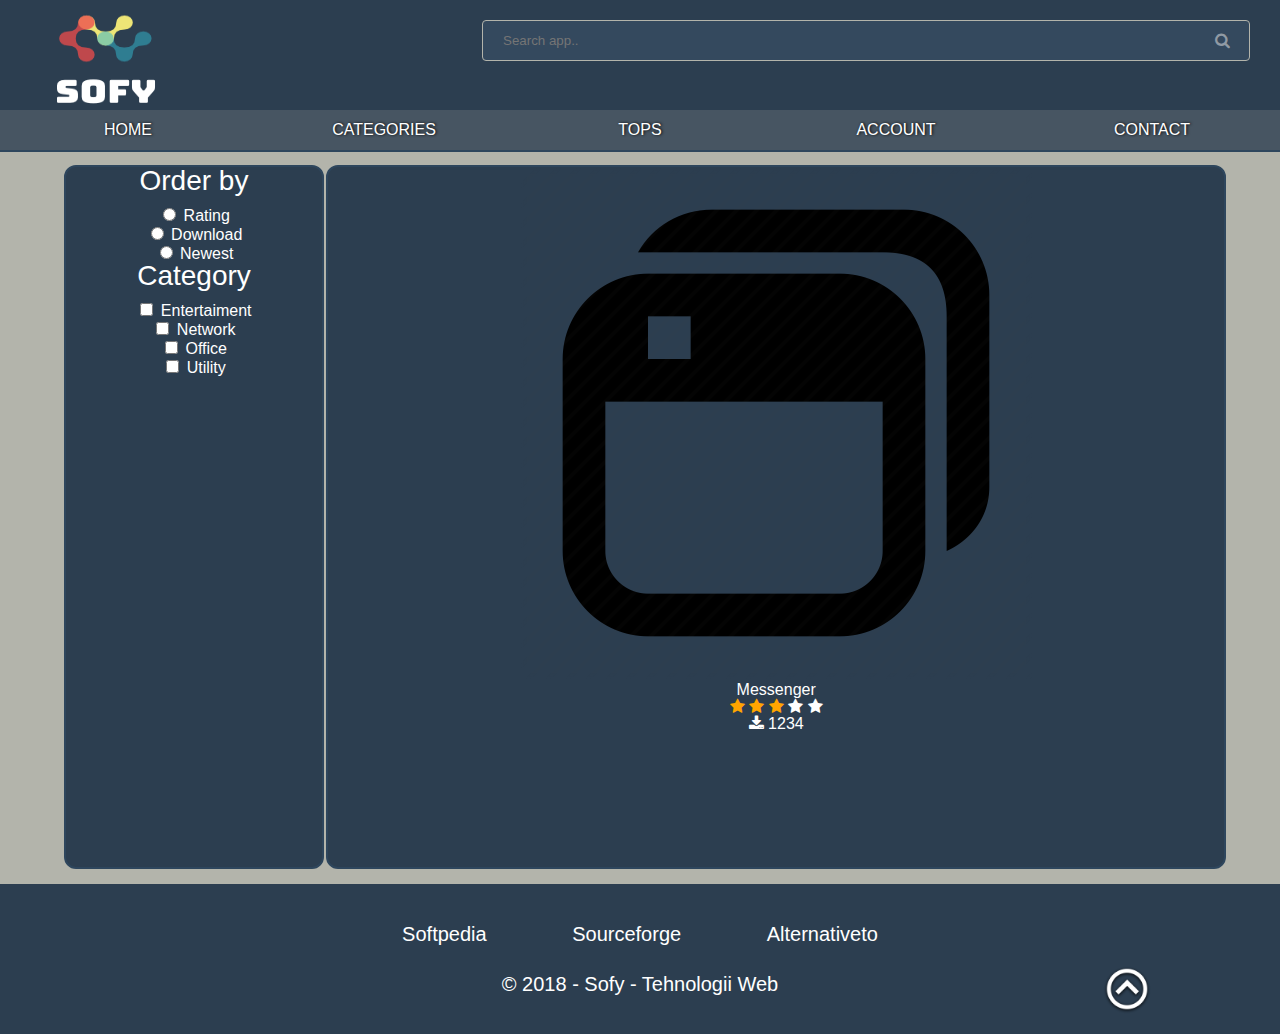
==== all.html @ c8176eb7 "Modificare main-uri" ====
<!DOCTYPE html>
<html>

<head>
    <meta charset="UTF-8">
    <meta name="viewport" content="width=device-width, initial-scale=1.0">

    <link rel="stylesheet" href="https://cdnjs.cloudflare.com/ajax/libs/font-awesome/4.7.0/css/font-awesome.min.css">
    <link rel="stylesheet" type="text/css" href="css/style.css">
    <link rel="stylesheet" media="(max-width:600px)" href="css/small.css">
    <link rel="stylesheet" media="(min-width:601px) and (max-width:899px)" href="css/medium.css">
    <link rel="stylesheet" media="(min-width:900px)" href="css/large.css">
    <link rel="icon" href="images/logo.png" type="image/x-icon" />

    <title>Categories</title>
</head>

<body>

    <header>
        <div class="logo">
            <a href="index.html">
                <img src="images/logo.png" alt="Sofy logo" title="Sofy">
            </a>
        </div>
        <nav class="navigation">
            <ul>
                <li>
                    <a href="index.html" class="noborder">HOME</a>
                </li>
                <li>
                    <a href="categories.html" class="noborder">CATEGORIES</a>
                </li>
                <li>
                    <a href="tops.html">TOPS</a>
                </li>
                <li>
                    <a href="login.html">ACCOUNT</a>
                </li>
                <li>
                    <a href="contact.html">CONTACT</a>
                </li>
            </ul>
        </nav>

        <span class="search-container">
            <form action="/search.php">
                <input type="text" placeholder="Search app.." name="search">
                <button type="submit" class="fa fa-search"></button>
            </form>
        </span>
    </header>

    <section>
        <aside class="all-app-aside">
            <div class="order-contariner">
            <h1>Order by</h1>
             <form action="">
                <input type="radio" name="gender" value="male"> Rating<br>
                <input type="radio" name="gender" value="female"> Download<br>
                <input type="radio" name="gender" value="other"> Newest
            </form>
            </div>
            <h1>Category</h1>
            <div class="category-container">
                <form action="/action_page.php" method="get">
                    <input type="checkbox" name="Entertaiment" value="Bike"> Entertaiment<br>
                    <input type="checkbox" name="Network" value="Bike"> Network<br>
                    <input type="checkbox" name="Office" value="Bike"> Office<br>
                    <input type="checkbox" name="Utility" value="Bike"> Utility<br>
                </form>
            </div>
        </aside>
        <div class="main app-main">
            <div class="all-app-list">
                <div class="all-app-child">
                    <div class="all-app-icon">
                        <img src="images/app.png" alt="App logo" title="Icon">
                    </div>
                </div>
                <p class="all-app-title">
                    Messenger
                </p>
                <div clas="all-app-rating">
                    <span class="fa fa-star rating-checked"></span>
                    <span class="fa fa-star rating-checked"></span>
                    <span class="fa fa-star rating-checked"></span>
                    <span class="fa fa-star"></span>
                    <span class="fa fa-star"></span>
                </div>
                
                 <div class="all-app-downloads">
                    <span class="fa fa-download"></span> 1234
                </div>
            </div>
        </div>
    </section>

    <footer>
           <div>
            <ul>
              <li>
              <a href="http://www.softpedia.com/">Softpedia</a>
              </li>
              <li>
              <a href="https://sourceforge.net/">Sourceforge</a>
              </li>
              <li>
              <a href="https://alternativeto.net/">Alternativeto</a>
              </li>
            </ul>
          </div>
        <p>© 2018 - Sofy - Tehnologii Web</p>
        <a href="#"><img src="images/go-up.png" alt="Go to Top" title="Go to Top" id="goUp"> </a>
        </footer>
</body>


</html>
---- css/style.css ----
html, body, div, span, applet, object, iframe,
h1, h2, h3, h4, h5, h6, p, blockquote, pre,
a, abbr, acronym, address, big, cite, code,
del, dfn, em, img, ins, kbd, q, s, samp,
small, strike, strong, sub, sup, tt, var,
b, u, i, center,
dl, dt, dd, ol, ul, li,
fieldset, form, label, legend,
table, caption, tbody, tfoot, thead, tr, th, td,
article, aside, canvas, details, embed, 
figure, figcaption, footer, header, hgroup, 
menu, nav, output, ruby, section, summary,
time, mark, audio, video {
	margin: 0;
	padding: 0;
	border: 0;
	font-size: 100%;
	font: inherit;
	vertical-align: baseline;
}
/* HTML5 display-role reset for older browsers */
article, aside, details, figcaption, figure, 
footer, header, hgroup, menu, nav, section {
	display: block;
}
body {
	line-height: 1;
}
ol, ul {
	list-style: none;
}
blockquote, q {
	quotes: none;
}
blockquote:before, blockquote:after,
q:before, q:after {
	content: '';
	content: none;
}
table {
	border-collapse: collapse;
	border-spacing: 0;
}

/*
The real css
*/

body {
	background-color: #b3b4ab;	
}

/* BEGIN HEADER CSS */

header {
	background-color: #2c3e50;
}

.search-container form input{
	background-color: #34495e;
	color: #909aa4;
    border: 1px solid #b3b4ab;
    border-radius: 4px;
    box-sizing: border-box;
}

.search-container form button{
    background-color : transparent;
	color: #909aa4;
	border: 0px solid #b3b4ab;
	border-left-width: 0px;
	border-bottom-width: 0px;
    border-radius: 4px;
	box-sizing: border-box;
	z-index: 1;
}

.navigation {
	list-style:none;
	text-align: center;
	text-shadow: #000 1px 0px 3px;
  	color: white;
    font-family: Arial, Helvetica, sans-serif;
}

.navigation ul li {
	text-align: center;
	list-style-type: none;
	color: #FFF;
	border-bottom:2px;
	border-bottom-color: #2e465d;
	border-bottom-style: solid;	
}

.navigation ul li a {
	text-decoration: none;
	text-align: center;
	vertical-align: middle;
	line-height: 40px;
	color: #FFF;
	background: #475562;

}

.navigation ul li a:hover {
	background-color: #2c3e50;
	color: #FFF;
}

/* END HEADER CSS 
   BEGIN TITLE&DESCRIPTION CSS*/

#description {
	background: #2c3e50;
	border-radius: 12px;
	border-style: solid;
	border-color: #2e465d;
	border-width: 2px;
	font-family: Arial, Helvetica, sans-serif;
	color: White;
	text-align: center;
}

/* END TITLE&DESCRIPTION CSS
   BEGIN MAIN CSS*/

.main, aside, .main-full {
	background-color: #2c3e50;
	border-radius: 12px;
	border-style: solid;
	border-color: #2e465d;
	border-width: 2px;
	font-family: Arial, Helvetica, sans-serif;
	text-align: center;
	color: white;
}


/* END MAIN CSS
   BEGIN FOOTER CSS*/

footer {
	font-family: Arial;
	color: #FFF;
	background-color: #2c3e50;
    text-align: center;
}


footer ul li a{
	text-decoration: none;
    color: #FFF;
}

/* END FOOTER CSS 
   BEGIN APP LIST CSS */

.app-section{
	text-align: left;
	border-bottom-style: solid;
	border-bottom-width: 2px;
	border-bottom-color: #b3b4ab;
}

.see-more-button {
	font-family: Arial, Helvetica, sans-serif;
    color: white;
    background-color: #252e38;
	text-align: center;
    text-decoration: none;
    cursor: pointer;
	border-color: #2c3e50;
	border-color:#4d515e;
	border-style: solid;
	border-width: 1px;
	border-radius: 12px;
}

.see-more-button:hover{
	background-color: grey;
}

#app-list-container {
	position:relative;
	top:20px;
	right:10px;
	left:10px;
	bottom:20px;
}

.app-section h1{
    text-shadow: #000 1px 0px 3px;
}

.app-list-child {
  border-radius: 12px;
  border-width: thin;
  font-family: Arial, Helvetica, sans-serif;
  background-color: #252e38;
  list-style-type: none;
}

.app-list-child:hover{
	background-color: #475562;
}

.app-list-child a {
color:black;
}

.app-list-child-img-container{
    border-width: 10px;
}

.app-list-child-img-container img{
	border-radius: 12px;
}
 
.app-list-child-title {
    text-shadow: #000 0px 0px 6px;    
    color: white;
    text-align:left;
}

.app-list-child-rating{
  text-align:left;
}

.rating-checked {
    color: orange;
}

.app-list-child-downloads{
  text-align:left;
  text-shadow: #000 0px 0px 2px;
  color:white;
}

/* END APP LIST CSS 
   BEGIN PROFILE PAGE CSS */

#basic-info-container {
	background: #475562;
  	border-radius: 10% 25%;
}

#pic {
	outline: thin double #32a1ce;
}

#info {
	font-family: Arial, Helvetica, sans-serif;
}

#options-container {
	font-family: Arial, Helvetica, sans-serif;
	list-style: none;
	text-align: center;
}

.option {
	background: #475562;
	border-radius: 5px 15px;
		
}
.option a{
	text-decoration: none;
	color: #FFF;
}

.option a:hover {
	color: darkred;
}

/* END PROFILE CSS 
   BEGIN LOGIN/REGISTER CSS */

#login-window {
	border-radius: 12px;
	background-color: #2c3e50;
	border-color:#4d515e;
	border-style: solid;
	border-width: 1px;
	border-radius: 12px;
}

.connection-container{
	font-family: Arial, Helvetica, sans-serif;
    color: white;
}

.login-container {
	text-shadow: #000 0px 0px 6px;
}

.login-container button{
    border: none;
    color: white;
    background-color: #252e38;
	text-align: center;
    text-decoration: none;
    cursor: pointer;
	border-color: #2c3e50;
	border-color:#4d515e;
	border-style: solid;
	border-width: 1px;
	border-radius: 12px;
}

.login-container button:hover{
	background-color: grey;
}

.login-container input{
    border: 1px solid #ccc;
    border-radius: 4px;
    box-sizing: border-box;
}

.register-container {
	text-shadow: #000 0px 0px 6px;
}

.register-container input{
    border: 1px solid #ccc;
    border-radius: 4px;
    box-sizing: border-box;
}

.register-container button{
	
    background-color: #252e38;
    border: none;
    color: white;
    text-align: center;
    text-decoration: none;
	cursor: pointer;
	border-color:#4d515e;
	border-style: solid;
	border-width: 1px;
	border-radius: 12px;
}

.separator {
    border-style: solid;
    border-color: white;
}
.register-container button:hover{
	background-color: grey;
}

/* END LOGIN/REGISTER CSS */


/* START ALL-APPS CSS */


/* END ALL-APPS CSS */
---- css/small.css ----
body{
    display:flex;
    justify-content: flex-end;
    flex-direction: column;
}

header {
    position: relative;
	display: block;
	width:100%;
	height: 320px;
	margin: 0;
	padding: 0;
}

.logo {
	position: relative;
	top: 10px;
	left: 10px;
	top: -10px;
	height: 170px;
	width: 200px;
}

.logo img{
    height: 100%;
    width: 100%;
}

.search-container{
	position: absolute;
	right: 20px;
	top: 20px;
	width: 50%;
	float:right;
	padding-top: 20px;

}

.search-container form input{
	position: absolute;
	left:0px;
	top:0px;
	width: 100%;
    padding: 12px 20px;
    display: inline-block;
}

.search-container form button{
	position: absolute;
	right:0px;
	top:0px;
	padding: 12px 20px;
    display: inline-block;
}

.navigation {
	position: absolute;
	width: 100%;
	height: 40px;
	top: 110px;
}

.navigation ul li {
	width: 100%;
}

.navigation ul li a {
	display: block;
	height: 40px;
}


#wrapper {
	width: 100%;
}

#description {
	position: relative;
	width: 88.5%;
	padding: 10px;
	margin-top: 3%;
	margin-left: 5%;
	margin-bottom: 0;
	line-height: 40px;
	height: auto;
}

#description h1 {
	font-size:40px;
}


.main-full, #main, aside
{
	width: 90%;
	margin-left: 5%;
	margin-right: 5%;
	margin-top: 15px;
	margin-bottom: 15px;
	height: auto;
    padding: 0;
}

#wrapper aside h2 {
	font-size: 25px;
}

#wrapper aside p {
	font-size: 20px;
}

body section form div {
	position: relative;
	top: 20px;
	left: 30%;
	display: inline-block;
	width: inherit;
	text-align: center;
}

body section form p{
	font-size: 30px;
}

.left-article {
	width:45%;
	margin-left:3%;
	float:left;
	margin-top:10%;
	margin-bottom: 10px;
	font-size: auto;
}

.right-article {
	width:45%;
	float:right;
	margin-right: 3%;
	margin-bottom: 10px;
	margin-top:10%;
}

/* APP LIST CSS */

.app-list{
    -webkit-columns: 1;
    -moz-columns: 1;
    columns: 1;
    width:100%;
    
    -webkit-column-gap: 5px;
	column-gap: 5px;
	-moz-column-gap: 5px;
    height: auto;
    padding-bottom: 30px;
    
    }

.app-section{
	position: relative;
	margin-top: 25px;
	width:100%;
	height: auto;
}

.app-section h1{
	padding-left: 20px;
	display: inline-block;
    margin-bottom: 40px;
    font-size: 30px;
}

.see-more-button {
	position: absolute;
	right: 15px;
	top: 30px;
	display: inline-block;
    padding: 15px 32px;
    font-size: 16px;
    margin: 4px 2px;
}

.app-list-child {
    position:relative;
    width: 94%;
    height: 100px;
    overflow:hidden;
    margin-bottom:5px;
}

.app-list-child-img-container{
    position:absolute;
    width: 80px;
    height:80px;
    top:10px;
    left:10px;
}

.app-list-child-img-container img{
    width:100%;
    height:100%;
}

.app-list-child-title {
    font-size: 1.4em;   
    margin:0;
    width:60%;
    height:30px;
    position:absolute;
    top:10px;
    left:100px;
}

.bigger-title {
    font-size: 40px !important;
    margin-top: 20px !important;
}

.app-list-child-rating {
    top:38px;
}

.app-list-child-rating, .app-list-child-downloads{
    margin:0;
    width:60%;
    height:20px;
    position:absolute;
    left:100px;
    right:10px;
}

.app-list-child-downloads{
  top:65px; 
}
/* END APP LIST CSS */

/* PROFILE PAGE CSS */

#basic-info-container {
	width:60%;
	height: 300px;
	position: relative;
    display: inline-block;
    margin-top: 3%;
    margin-bottom: 3%;
}

#pic {
	position:relative;
	float:left;
	margin-left: 10%;
    margin-top: 20px;
	width:35%;
    height: auto;
    display: inline-block;
}

#info {
	float:right;
	position: relative;
	width:50%;
    top: 20px;
	left:10px;
	text-align: left;
	line-height: 30px;
    display: inline-block;
}

.small-icon {
	width: 20px;
	height: 20px;
	position: relative;
    display: inline-block;
}

#options-container {
	position: relative;
    float: right;
	line-height: 30px;
    width: 150px;
    display: inline-block;
    margin-right: 10%;
    margin-top: 7%;
    margin-left: 0%;
    margin-bottom: 3%;
}

.option {
	padding:10px 20px;
    margin-bottom:10px;
}

.option a:hover {
	font-size: 20px;
}

.delete-button {
    position: relative;
    float: right;
    width: 10%;
}

.profile-rating-container {
    position: relative;
}

.profile-rating-text {
    display: inline;
}
.profile-rating-stars {
    position: absolute !important;
    display: inline-block !important;
    
}
/* START LOGIN/REGISTER CSS */

#login-window {
	position: relative;
	display:block;
	margin: 3% 10%;
    margin-top: 15px;
    margin-bottom: 15px;
	width: 90%;
	height: 700px;
	border-radius: 12px;
	background-color: #2c3e50;
	border-color:#4d515e;
	border-style: solid;
	border-width: 1px;
	border-radius: 12px;
	margin-left: 5%;
}

.connection-container{
	display: flex;
    justify-content: center;
    flex-direction: column;
    align-content: space-between;
    align-items: center;
    width:100%;
	height:100%;
}

.login-container {
    width: 200px;
    height: 240px;
}
 
h1{
	font-size: 28px;
	margin-bottom: 10px;
}

br{
	margin-bottom: 5px;
}

.login-container p{
	margin-top: 10px;
	margin-bottom: 10px;
    font-size: 18px;
}

.register-container p{
	margin-top: 10px;
	margin-bottom: 10px;
    font-size: 18px;
}

.login-container button{
    padding: 15px 32px;
    display: inline-block;
    font-size: 16px;
    margin: 4px 2px;
    position: absolute;
}

.login-container input{
    width: 100%;
    padding: 12px 20px;
}

.separator {
    width: 70%;
    height: 0px;
    border-width: 1px;
    margin-top: 10px;
    margin-bottom: 20px;
}


.register-container {
    width: 200px;
    height: 330px;
}

.register-container input{
    width: 100%;
    padding: 12px 20px;
}


.register-container button{
    position:absolute;
    padding: 15px 32px;
}


/* STOP LOGIN/REGISTER CSS */


/* START FOOTER CSS */

footer {
	display: block;
	width: 100%;
    height: auto;
	margin-bottom: 0px;
	clear:both;
    line-height: 40px;
    font-size: 20px; 
}

footer ul {
    position: relative;
    top: 30px;
}

footer ul li {
    display: inline;
    padding: 40px 40px;
}

footer p {
    position: relative;
    display: block;
    top:40px;
}

#goUp {
    
    float: right;
    width: 50px;
    height: 50px;
}
---- css/medium.css ----
/* http://meyerweb.com/eric/tools/css/reset/ 
   v2.0 | 20110126
   License: none (public domain)
*/

html, body, div, span, applet, object, iframe,
h1, h2, h3, h4, h5, h6, p, blockquote, pre,
a, abbr, acronym, address, big, cite, code,
del, dfn, em, img, ins, kbd, q, s, samp,
small, strike, strong, sub, sup, tt, var,
b, u, i, center,
dl, dt, dd, ol, ul, li,
fieldset, form, label, legend,
table, caption, tbody, tfoot, thead, tr, th, td,
article, aside, canvas, details, embed, 
figure, figcaption, footer, header, hgroup, 
menu, nav, output, ruby, section, summary,
time, mark, audio, video {
	margin: 0;
	padding: 0;
	border: 0;
	font-size: 100%;
	font: inherit;
	vertical-align: baseline;
}
/* HTML5 display-role reset for older browsers */
article, aside, details, figcaption, figure, 
footer, header, hgroup, menu, nav, section {
	display: block;
}
body {
	line-height: 1;
}
ol, ul {
	list-style: none;
}
blockquote, q {
	quotes: none;
}
blockquote:before, blockquote:after,
q:before, q:after {
	content: '';
	content: none;
}
table {
	border-collapse: collapse;
	border-spacing: 0;
}

/*
The real css
*/

body {
	background-color: #b3b4ab;	
}

header {
	display: block;
	width:100%;
	height: 150px;
	margin: 0;
	padding: 0;
	position: relative;
	/*background-color: black;
	background-image: url("../images/header-background.jpg"); */
	background-color: #2c3e50;
	background-size:cover;
	margin:0 auto;
}

.logo {
	position: relative;
	top: 10px;
	left: 10px;
	top: -10px;
	height: 170px;
	width: 200px;
	
}

.logo img{
    height: 100%;
    width: 100%;
}

.search-container{
	position: absolute;
	right: 30px;
	top: 20px;
	width: 60%;
	float:right;
	padding-top: 20px;

}
.search-container form input{
	position: absolute;
	left:0px;
	top:0px;
	width: 100%;
	left:0px;
    padding: 12px 20px;
	background-color: #34495e;
	color: #909aa4;
    display: inline-block;
    border: 1px solid #b3b4ab;
    border-radius: 4px;
    box-sizing: border-box;
}

.search-container form button{
	position: absolute;
	right:0px;
	top:0px;
	padding: 12px 20px;
	background-color: #34495e;
	color: #909aa4;
    display: inline-block;
	border: 1px solid #b3b4ab;
	border-left-width: 0px;
	border-bottom-width: 0px;
    border-radius: 4px;
	box-sizing: border-box;
	z-index: 1;
	}

.navigation {
	position: absolute;
	list-style:none;
	text-align: center;
	width: 100%;
	height: 40px;
	top: 110px;
	text-shadow: #000 1px 0px 3px;
  	color:white;
    font-family: Arial, Helvetica, sans-serif;
}

.navigation ul li {
	float: left;
	width: 20%;
	text-align: center;
	list-style-type: none;
	color: #FFF;
	border-bottom:2px;
	border-bottom-color: aliceblue;
	border-bottom-style: solid;	
}

.navigation ul li a {
	text-decoration: none;
	display: block;
	height: 40px;
	text-align: center;
	vertical-align: middle;
	line-height: 40px;
	color: #FFF;
	/*background-color:rgba(75,37,232,0.5); */
	background: rgba(208,170,171,0.3);

}

.navigation ul li a:hover {
	/*background-color: #092856; */
	background-color: #2c3e50;
	color: #FFF;
}

#wrapper {
	width: 100%;
	margin: 0 auto;
	padding: 0;
}
#description {
	position:relative;
	width:88%;
	height: 150px;
	background: rgba(208,170,171,0.3);
	
	border-radius: 12px;
	border-style: solid;
	border-color:aliceblue;
	border-width: 2px;
	box-shadow: 0 0 10px #9ecaed;
	
	padding: 10px;
	margin-top:3%;
	margin-left:5%;
	margin-bottom:0;
	font-family: Arial, Helvetica, sans-serif;
	color: midnightblue;
	line-height: 40px;
	text-align: center;
}
#description h1 {
	font-size:40px;
	
}

#main {
	width: 65%;
	margin-top: 3%;
	margin-left: 5%;
	float:left;
}

#main, aside {
	position: relative;
	display: block;
	height: 700px;
	margin-bottom: 5%;
	background-color: #2c3e50;
	border-radius: 12px;
	border-style: solid;
	border-color:aliceblue;
	border-width: 2px;
	box-shadow: 0 0 10px #9ecaed;
}
aside {
	width: 20%;
	float: right;
	margin-right: 5%;
	margin-top: 3%;
	color: white;
	line-height: 30px;
	font-family: Arial, Helvetica, sans-serif;
	text-align: center;
}

#wrapper aside h2 {
	font-size: 25px;
}

#wrapper aside p {
	font-size: 20px;
}

footer {
	display: block;
	width: 100%;
	height: 70px;
	margin-bottom: 0px;
	background-color: #2c3e50;
	/*background-color:rgba(75,37,232,0.3); */
	font-family: Arial;
	font-size-adjust: auto;
	font-size: 20px;
	vertical-align: middle;
	text-align: center;
	clear:both;
}

#footer-text {
	color: #FFF;
}

body section form div {
	position: relative;
	top: 20px;
	left: 30%;
	display: inline-block;
	width: inherit;
	text-align: center;
}

body section form p{
	color:white;
	font-size: 30px;
}

.left-article {
	width:45%;
	margin-left:3%;
	float:left;
	margin-top:10%;
	margin-bottom: 10px;
	font-size: auto;
}

.right-article {
	width:45%;
	float:right;
	margin-right: 3%;
	margin-bottom: 10px;
	margin-top:10%;
}

/* APP LIST CSS */


.app-list{
    width:100%;
    
    -webkit-column-gap: 5px;
	column-gap: 5px;
	-moz-column-gap: 5px;
}

@media screen and (min-width: 800px) {
.app-list{
    -webkit-columns: 3;
    -moz-columns: 3;
    columns: 3;
    }

}

@media screen and (min-width: 500px) and (max-width: 799px){
.app-list{
    -webkit-columns: 2;
    -moz-columns: 2;
    columns: 2;
    }

}

@media screen and (max-width: 499) {
.app-list{
    -webkit-columns: 1;
    -moz-columns: 1;
    columns: 1;
    }

}

#app-list-container {
	position:relative;
	top:20px;
	right:10px;
	left:10px;
	bottom:20px;
}

.app-list-child {
  border-radius: 12px;
  border-width: thin;
  position:relative;
  font-family: Arial, Helvetica, sans-serif;
  width: 94%;
  height: 100px;
  /*background-color:rgba(0,0,0,0.3); */
  background-color: rgba(208,170,171,0.3);
  list-style-type: none;
  overflow:hidden;
  margin-bottom:5px;
}

.app-list-child a {
color:black;
}

.app-list-child-img-container{
	position:absolute;
    border-width: 10px;
    width: 80px;
    height:80px;
    top:10px;
    left:10px;
}
.app-list-child-img-container img{
	border-radius: 12px;
	width:100%;
    height:100%;
}
 
.app-list-child-title {
text-shadow: #000 0px 0px 6px;

    color: white;
  font-size: 23px;
  text-align:left;
  margin:0;
  width:60%;
  height:30px;
  position:absolute;
  top:10px;
  left:100px;
}

.app-list-child-rating{
  text-align:left;
  margin:0;
  width:60%;
  height:20px;
  position:absolute;
  top:38px;
  left:100px;
  right:10px;
}

.rating-checked {
    color: orange;
}

.app-list-child-downloads{
  text-align:left;
  margin:0;
  width:60%;
  height:20px;
  position:absolute;
  top:65px;
  left:100px;
  right:10px;
  text-shadow: #000 0px 0px 2px;
  color:white;
}

/* END APP LIST CSS */

/* PROFILE PAGE CSS */

#basic-info-container {
	width:50%;
	height: 300px;
	background-color: rgba(255,255,255,0.4);
  	border-radius: 10% 25%;
	float:left;
	top:65px;
	position: relative;
	margin-left: 7%;
}

#pic {
	position:relative;
	float:left;
	margin-left: 10%;
	margin-top: 5%;
	width:40%;
	outline: thin double #32a1ce;
}

#info {
	float:right;
	position: relative;
	width:50%;
	margin-top:12%;
	left:10px;
	text-align: left;
	line-height: 30px;
	font-family: Arial, Helvetica, sans-serif;
}

.small-icon {
	width: 20px;
	height: 20px;
	position: relative;
}

#options-container {
	position: absolute;
	
	right:0px;
	top:0px;
	line-height: 30px;
	font-family: Arial, Helvetica, sans-serif;
	list-style:none;
	text-align: center;
}

.option {
	background-color: rgba(75,37,232,0.5);
	padding:10px 40px;
	margin-bottom:10px;
	border-radius: 5px 15px;
		
}
.option a{
	text-decoration: none;
	color: #FFF;
}

.option a:hover {
	color: darkred;
	font-size: 20px;
}


/* START LOGIN/REGISTER CSS */

#login-window {
	position: relative;
	display:block;
	margin: 3% 10%;
	width: 50%;
	height: 500px;
	border-radius: 12px;
	background-color: #2c3e50;
	border-color:#4d515e;
	border-style: solid;
	border-width: 1px;
	border-radius: 12px;
	/*background-color:#2c3e50;*/
	margin-left: 25%;
}

.connection-container{
	font-family: Arial, Helvetica, sans-serif;
	position: absolute;
	top:50px;
    width:100%;
	height:100%;

    color: white;
}

.login-container {
	text-shadow: #000 0px 0px 6px;
	position: absolute;
    
    width: 200px;
    height: 240px;
    right:53%;
    top: 66px;
}
 
h1{
	font-size: 28px;
	margin-bottom: 10px;
}
br{
	margin-bottom: 5px;
}

.login-container p{
	margin-top: 10px;
	margin-bottom: 10px;
}

.register-container p{
	margin-top: 10px;
	margin-bottom: 10px;
}

.login-container button{
    border: none;
    color: white;
    background-color: #252e38;
    padding: 15px 32px;
	text-align: center;
    text-decoration: none;
    display: inline-block;
    font-size: 16px;
    margin: 4px 2px;
    cursor: pointer;
	position: absolute;
	border-color: #2c3e50;
	border-color:#4d515e;
	border-style: solid;
	border-width: 1px;
	border-radius: 12px;
    left: 20%;
}

.login-container button:hover{
	background-color: grey;
}

.login-container input{
    width: 100%;
    padding: 12px 20px;
    
    display: inline-block;
    border: 1px solid #ccc;
    border-radius: 4px;
    box-sizing: border-box;
}

.separator {
	position: absolute;
    top:0px;
    left:50%;
    border-left: 3px solid white;
    border-radius: 100px;
    height: 370px;
}

.register-container {
	text-shadow: #000 0px 0px 6px;
	position: absolute;
    left:53%;
    width: 200px;
    height: 330px;
}

.register-container input{
    width: 100%;
    padding: 12px 20px;
   
    display: inline-block;
    border: 1px solid #ccc;
    border-radius: 4px;
    box-sizing: border-box;
}

.register-container button{
	position:absolute;
    background-color: #252e38;
    border: none;
    color: white;
    padding: 15px 32px;
    text-align: center;
    text-decoration: none;
    display: inline-block;
    font-size: 16px;
    margin: 4px 2px;
	cursor: pointer;
	border-color:#4d515e;
	border-style: solid;
	border-width: 1px;
	border-radius: 12px;
    left: 20%;
}

.register-container button:hover{
	background-color: grey;
}

/* STOP LOGIN/REGISTER CSS */
---- css/large.css ----
header {
    position: relative;
	display: block;
	width:100%;
	height: 150px;
	margin: 0;
	padding: 0;
}

.logo {
	position: relative;
	left: 10px;
	height: 170px;
	width: 200px;
	top: -10px;
}

.logo img{
    height: 100%;
    width: 100%;
}

.search-container{
	position: absolute;
	right: 30px;
	top: 20px;
	width: 60%;
	float:right;
	padding-top: 20px;

}

.search-container form input{
	position: absolute;
	left:0px;
	top:0px;
	width: 100%;
    padding: 12px 20px;
    display: inline-block;
}

.search-container form button{
	position: absolute;
	right:0px;
	top:0px;
	padding: 12px 20px;
    display: inline-block;
}

.navigation {
	position: absolute;
	width: 100%;
	height: 40px;
	top: 110px;
}

.navigation ul li {
	float: left;
	width: 20%;
}

.navigation ul li a {
	display: block;
	height: 40px;
}


#wrapper {
	width: 100%;
	margin: 0 auto;
	padding: 0;
}

#description {
	position: relative;
	width: 88.5%;
	padding: 10px;
	margin-top: 3%;
	margin-left: 5%;
	margin-bottom: 0;
	line-height: 40px;
	height: auto;
}

#description h1 {
	font-size:40px;
}

.main {
	width: 69%;
	margin-top: 15px;
	margin-left: 5%;
	display: inline-block;
	height: 700px;
	margin-bottom: 15px;
	float: left;
}

.main-full
{
	width: 90%;
	margin-left: 5%;
	margin-right: 5%;
	margin-top: 3%;
	margin-bottom: 15px;
	height: auto;
    padding: 0;
}

aside {
	position: relative;
	left: 1%;
	width: 20%;
	margin-top: 15px;
	margin-left: 10px;
	display: inline-block;
	height: 700px;
	margin-bottom: 15px;
	float: left;
}

#wrapper aside h2 {
	font-size: 25px;
}

#wrapper aside p {
	font-size: 20px;
}

body section form div {
	position: relative;
	top: 20px;
	left: 30%;
	display: inline-block;
	width: inherit;
	text-align: center;
}

body section form p{
	font-size: 30px;
}

.left-article {
	width:45%;
	margin-left:3%;
	float:left;
	margin-top:10%;
	margin-bottom: 10px;
	font-size: auto;
}

.right-article {
	width:45%;
	float:right;
	margin-right: 3%;
	margin-bottom: 10px;
	margin-top:10%;
}

/* APP LIST CSS */

.app-list{
    -webkit-columns: 3;
    -moz-columns: 3;
    columns: 3;
    width:100%;
    
    -webkit-column-gap: 5px;
	column-gap: 5px;
	-moz-column-gap: 5px;
    }

.app-section{
	position: relative;
	margin-top: 25px;
	width:100%;
	height: 300px;
}

.app-section h1{
	padding-left: 20px;
	display: inline-block;
    font-size: 30px;
}

.see-more-button {
	position: absolute;
	right: 15px;
	top: -10px;
	display: inline-block;
    padding: 15px 32px;
    font-size: 16px;
    margin: 4px 2px;
}

.app-list-child {
    position:relative;
    width: 94%;
    height: 100px;
    overflow:hidden;
    margin-bottom:5px;
}

.app-list-child-img-container{
    position:absolute;
    width: 80px;
    height:80px;
    top:10px;
    left:10px;
}

.app-list-child-img-container img{
    width:100%;
    height:100%;
}

.app-list-child-title {
    font-size: 23px;   
    margin:0;
    width:60%;
    height:30px;
    position:absolute;
    top:10px;
    left:100px;
}

.bigger-title {
    font-size: 40px !important;
    margin-top: 20px !important;
}

.app-list-child-rating {
    top:38px;
}

.app-list-child-rating, .app-list-child-downloads{
    margin:0;
    width:60%;
    height:20px;
    position:absolute;
    left:100px;
    right:10px;
}

.app-list-child-downloads{
  top:65px; 
}
/* END APP LIST CSS */

/* PROFILE PAGE CSS */

#basic-info-container {
	width: 60%;
	height: 310px;
	position: relative;
    display: inline-block;
    margin-top: 3%;
    margin-bottom: 3%;
}

#pic {
	position: relative;
	float: left;
	margin-left: 10%;
    margin-top: 25px;
	width: 35%;
    height: auto;
    display: inline-block;
}

#info {
	float: right;
	position: relative;
	width: 50%;
    top: 20px;
	left: 10px;
	text-align: left;
	line-height: 30px;
    display: inline-block;
}


#options-container {
	position: relative;
    float: right;
	line-height: 30px;
    width: 150px;
    display: inline-block;
    margin-right: 10%;
    margin-top: 8%;
    margin-left: 0%;
    margin-bottom: 3%;
}

.option {
	padding:10px 20px;
    margin-bottom:10px;
}

.option a:hover {
	font-size: 20px;
}

.profile-rating-container {
    position: relative;
}

.profile-rating-text {
    display: inline-block;
}

.profile-rating-stars {
    width: 100px !important;
	top: 0px !important;
	left: 0px !important;
    position: relative !important;
    display: inline-block !important;
}

.delete-button {
    float: right;
    margin-right: 5px;
    margin-top: 3px;
}
/* START LOGIN/REGISTER CSS */

#login-window {
	position: relative;
	display:block;
	margin: 3% 10%;
	width: 50%;
	height: 500px;
	border-radius: 12px;
	background-color: #2c3e50;
	border-color:#4d515e;
	border-style: solid;
	border-width: 1px;
	margin-left: 25%;
}

.connection-container{
	position: absolute;
	top:50px;
    width:100%;
	height:100%;
}

.login-container {
	position: absolute;
    width: 200px;
    height: 240px;
    right:53%;
    top: 66px;
}
 
h1{
	font-size: 28px;
	margin-bottom: 10px;
}
br{
	margin-bottom: 5px;
}

.login-container p{
	margin-top: 10px;
	margin-bottom: 10px;
    font-size: 18px;
}

.register-container p{
	margin-top: 10px;
	margin-bottom: 10px;
    font-size: 18px;
}

.login-container button{
    padding: 15px 32px;
    display: inline-block;
    font-size: 16px;
    margin: 4px 2px;
    position: absolute;
    left: 20%;
}

.login-container input{
    width: 100%;
    padding: 12px 20px;
    display: inline-block;
}

.register-container {
	position: absolute;
    left:53%;
    width: 200px;
    height: 330px;
}

.register-container input{
    width: 100%;
    padding: 12px 20px;
    display: inline-block;
}


.register-container button{
    position:absolute;
    padding: 15px 32px;
    display: inline-block;
}

.separator {
	position: absolute;
    top:0px;
    left:50%;
    height: 370px;
}



/* STOP LOGIN/REGISTER CSS */


/* START FOOTER CSS */

footer {
	display: block;
	width: 100%;
    height: 150px;
	margin-bottom: 0px;
	clear:both;
    line-height: 40px;
    font-size: 20px; 
}

footer ul {
    position: relative;
    top: 30px;
}

footer ul li {
    display: inline;
    padding: 40px 40px;
}

footer p {
    position: relative;
    display: block;
    top:40px;
}

#goUp {
    position: relative;
    float: right;
    margin-right: 10%;
    width: 50px;
    height: 50px;
}

/* CONTACT CSS */

.contact-container{
    display: flex;
    justify-content: space-around;
    padding-top: 20px;
    padding-bottom: 20px;
}

.map-container{
    width: 430px;
    height: 650px;
}

.map-container img{
    height: 100%;
    width: 100%;
    border-radius: 12px;
}

.contact-information-container{
    width:  40%;
    display: flex;
    justify-content: space-between;
    flex-direction: column;
}

.diana-container, .mihai-container p{
    
}


/* START ALL-APPS CSS */

.all-app-aside{
    margin-left: 4%;
    margin-right: 15px;
}

.app-main{
    margin-left: 0px;
    width: 70%;
}
/* END ALL-APPS CSS */
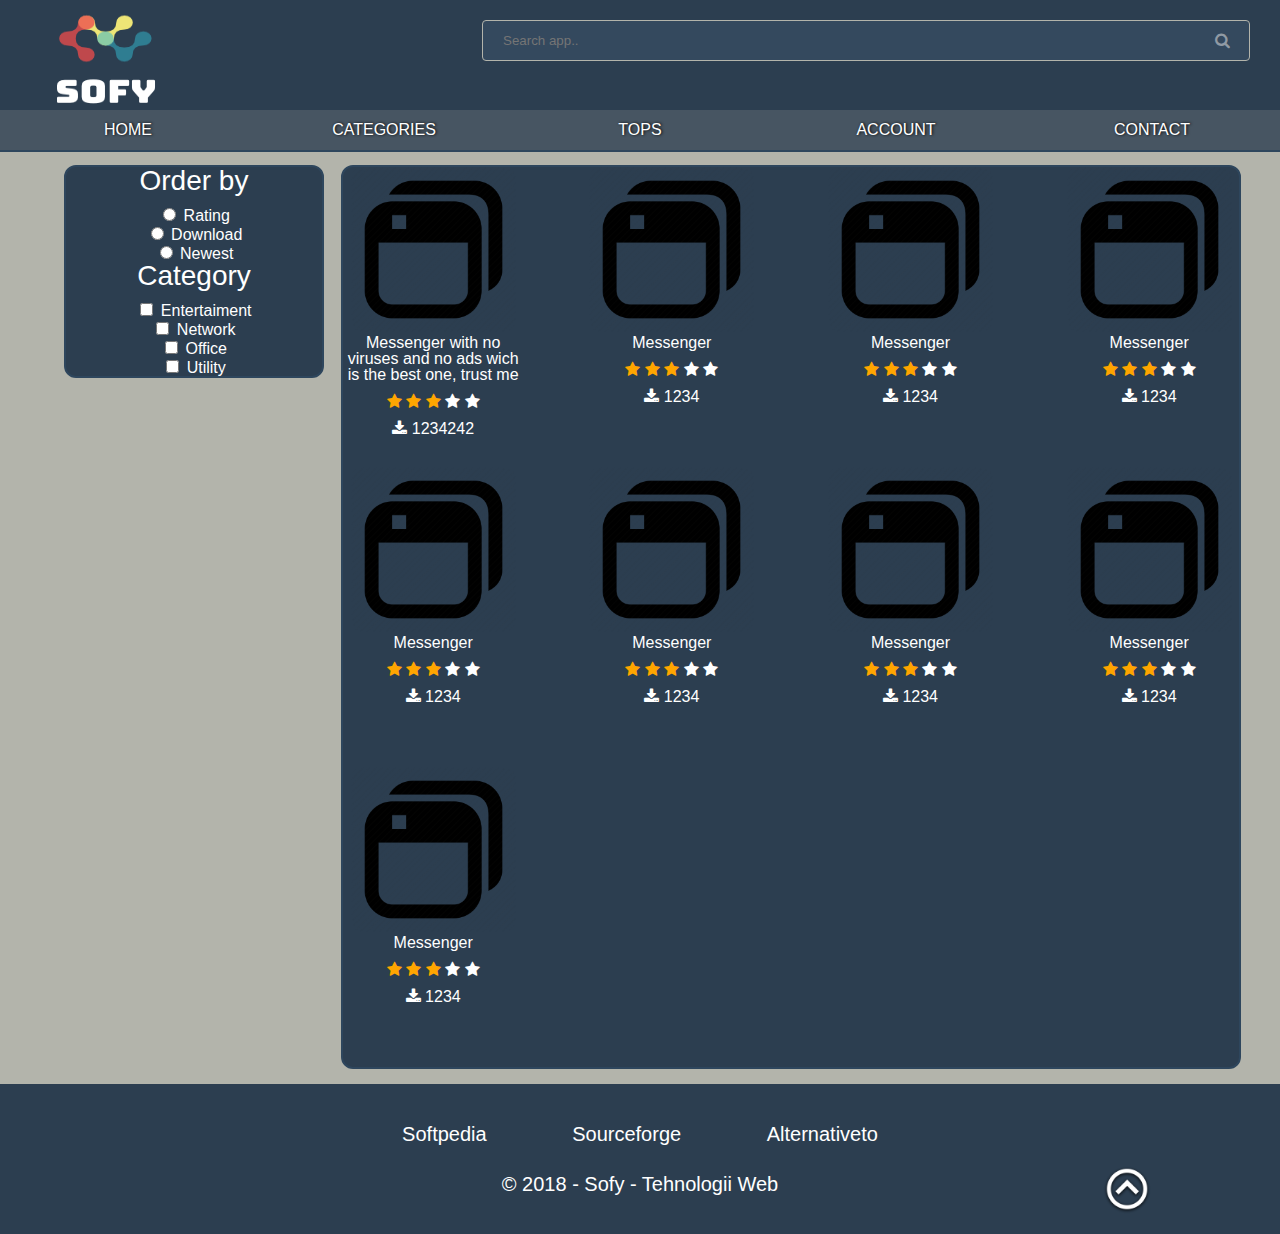
==== commit 7ee241a6: "All apps" ====
--- a/all.html
+++ b/all.html
@@ -51,7 +51,7 @@
         </span>
     </header>
 
-    <section>
+    <section class="all-app-section">
         <aside class="all-app-aside">
             <div class="order-contariner">
             <h1>Order by</h1>
@@ -77,21 +77,180 @@
                     <div class="all-app-icon">
                         <img src="images/app.png" alt="App logo" title="Icon">
                     </div>
-                </div>
-                <p class="all-app-title">
-                    Messenger
-                </p>
-                <div clas="all-app-rating">
-                    <span class="fa fa-star rating-checked"></span>
-                    <span class="fa fa-star rating-checked"></span>
-                    <span class="fa fa-star rating-checked"></span>
-                    <span class="fa fa-star"></span>
-                    <span class="fa fa-star"></span>
-                </div>
-                
-                 <div class="all-app-downloads">
-                    <span class="fa fa-download"></span> 1234
-                </div>
+                <p class="all-app-title">
+                    Messenger with no viruses and no ads wich is the best one, trust me
+                </p>
+                <div clas="all-app-rating">
+                    <span class="fa fa-star rating-checked"></span>
+                    <span class="fa fa-star rating-checked"></span>
+                    <span class="fa fa-star rating-checked"></span>
+                    <span class="fa fa-star"></span>
+                    <span class="fa fa-star"></span>
+                </div>
+                
+                 <div class="all-app-downloads">
+                    <span class="fa fa-download"></span> 1234242
+                </div>
+                 </div>
+                <div class="all-app-child">
+                    <div class="all-app-icon">
+                        <img src="images/app.png" alt="App logo" title="Icon">
+                    </div>
+                <p class="all-app-title">
+                    Messenger
+                </p>
+                <div clas="all-app-rating">
+                    <span class="fa fa-star rating-checked"></span>
+                    <span class="fa fa-star rating-checked"></span>
+                    <span class="fa fa-star rating-checked"></span>
+                    <span class="fa fa-star"></span>
+                    <span class="fa fa-star"></span>
+                </div>
+                
+                 <div class="all-app-downloads">
+                    <span class="fa fa-download"></span> 1234
+                </div>
+                 </div>
+                
+                <div class="all-app-child">
+                    <div class="all-app-icon">
+                        <img src="images/app.png" alt="App logo" title="Icon">
+                    </div>
+                <p class="all-app-title">
+                    Messenger
+                </p>
+                <div clas="all-app-rating">
+                    <span class="fa fa-star rating-checked"></span>
+                    <span class="fa fa-star rating-checked"></span>
+                    <span class="fa fa-star rating-checked"></span>
+                    <span class="fa fa-star"></span>
+                    <span class="fa fa-star"></span>
+                </div>
+                
+                 <div class="all-app-downloads">
+                    <span class="fa fa-download"></span> 1234
+                </div>
+                 </div>
+                
+                <div class="all-app-child">
+                    <div class="all-app-icon">
+                        <img src="images/app.png" alt="App logo" title="Icon">
+                    </div>
+                <p class="all-app-title">
+                    Messenger
+                </p>
+                <div clas="all-app-rating">
+                    <span class="fa fa-star rating-checked"></span>
+                    <span class="fa fa-star rating-checked"></span>
+                    <span class="fa fa-star rating-checked"></span>
+                    <span class="fa fa-star"></span>
+                    <span class="fa fa-star"></span>
+                </div>
+                
+                 <div class="all-app-downloads">
+                    <span class="fa fa-download"></span> 1234
+                </div>
+                 </div>
+                
+                <div class="all-app-child">
+                    <div class="all-app-icon">
+                        <img src="images/app.png" alt="App logo" title="Icon">
+                    </div>
+                <p class="all-app-title">
+                    Messenger
+                </p>
+                <div clas="all-app-rating">
+                    <span class="fa fa-star rating-checked"></span>
+                    <span class="fa fa-star rating-checked"></span>
+                    <span class="fa fa-star rating-checked"></span>
+                    <span class="fa fa-star"></span>
+                    <span class="fa fa-star"></span>
+                </div>
+                
+                 <div class="all-app-downloads">
+                    <span class="fa fa-download"></span> 1234
+                </div>
+                 </div>
+                
+                <div class="all-app-child">
+                    <div class="all-app-icon">
+                        <img src="images/app.png" alt="App logo" title="Icon">
+                    </div>
+                <p class="all-app-title">
+                    Messenger
+                </p>
+                <div clas="all-app-rating">
+                    <span class="fa fa-star rating-checked"></span>
+                    <span class="fa fa-star rating-checked"></span>
+                    <span class="fa fa-star rating-checked"></span>
+                    <span class="fa fa-star"></span>
+                    <span class="fa fa-star"></span>
+                </div>
+                
+                 <div class="all-app-downloads">
+                    <span class="fa fa-download"></span> 1234
+                </div>
+                 </div>
+                
+                <div class="all-app-child">
+                    <div class="all-app-icon">
+                        <img src="images/app.png" alt="App logo" title="Icon">
+                    </div>
+                <p class="all-app-title">
+                    Messenger
+                </p>
+                <div clas="all-app-rating">
+                    <span class="fa fa-star rating-checked"></span>
+                    <span class="fa fa-star rating-checked"></span>
+                    <span class="fa fa-star rating-checked"></span>
+                    <span class="fa fa-star"></span>
+                    <span class="fa fa-star"></span>
+                </div>
+                
+                 <div class="all-app-downloads">
+                    <span class="fa fa-download"></span> 1234
+                </div>
+                 </div>
+                
+                <div class="all-app-child">
+                    <div class="all-app-icon">
+                        <img src="images/app.png" alt="App logo" title="Icon">
+                    </div>
+                <p class="all-app-title">
+                    Messenger
+                </p>
+                <div clas="all-app-rating">
+                    <span class="fa fa-star rating-checked"></span>
+                    <span class="fa fa-star rating-checked"></span>
+                    <span class="fa fa-star rating-checked"></span>
+                    <span class="fa fa-star"></span>
+                    <span class="fa fa-star"></span>
+                </div>
+                
+                 <div class="all-app-downloads">
+                    <span class="fa fa-download"></span> 1234
+                </div>
+                 </div>
+                
+                <div class="all-app-child">
+                    <div class="all-app-icon">
+                        <img src="images/app.png" alt="App logo" title="Icon">
+                    </div>
+                <p class="all-app-title">
+                    Messenger
+                </p>
+                <div clas="all-app-rating">
+                    <span class="fa fa-star rating-checked"></span>
+                    <span class="fa fa-star rating-checked"></span>
+                    <span class="fa fa-star rating-checked"></span>
+                    <span class="fa fa-star"></span>
+                    <span class="fa fa-star"></span>
+                </div>
+                
+                 <div class="all-app-downloads">
+                    <span class="fa fa-download"></span> 1234
+                </div>
+                 </div>
             </div>
         </div>
     </section>
--- a/css/large.css
+++ b/css/large.css
@@ -491,14 +491,66 @@
 
 /* START ALL-APPS CSS */
 
+.all-app-section{
+    height: auto;
+}
+
 .all-app-aside{
     margin-left: 4%;
     margin-right: 15px;
+    height: auto;
 }
 
 .app-main{
-    margin-left: 0px;
+    margin-left: 15px;
     width: 70%;
+    height: auto;
+}
+
+.all-app-list{
+    width: 100%;
+    height: auto;
+    display: flex;
+    justify-content: space-between;
+    flex-wrap: wrap;
+    align-items: flex-start;
+}
+
+.all-app-child{
+    width: 180px;
+    height: 300px;
+    border-radius: 12px;
+}
+
+.all-app-icon{
+    display: inline-block;
+    width: 165px;
+    height: 165px;
+}
+
+.all-app-icon img{
+    width: 165px;
+    height: 165px;
+    border-radius: 12px;
+}
+
+.all-app-title{
+    display: inline-block;
+    font-size: 1.4m;
+    margin-bottom: 10px;
+}
+
+.all-app-rating{
+    display: inline-block;
+    height: 50px;
+    width: 100%;
+}
+
+.all-app-downloads{
+    display: inline-block;
+    margin-top: 10px;
+    height: 50px;
+    width: 100%;
 }
 /* END ALL-APPS CSS */
 
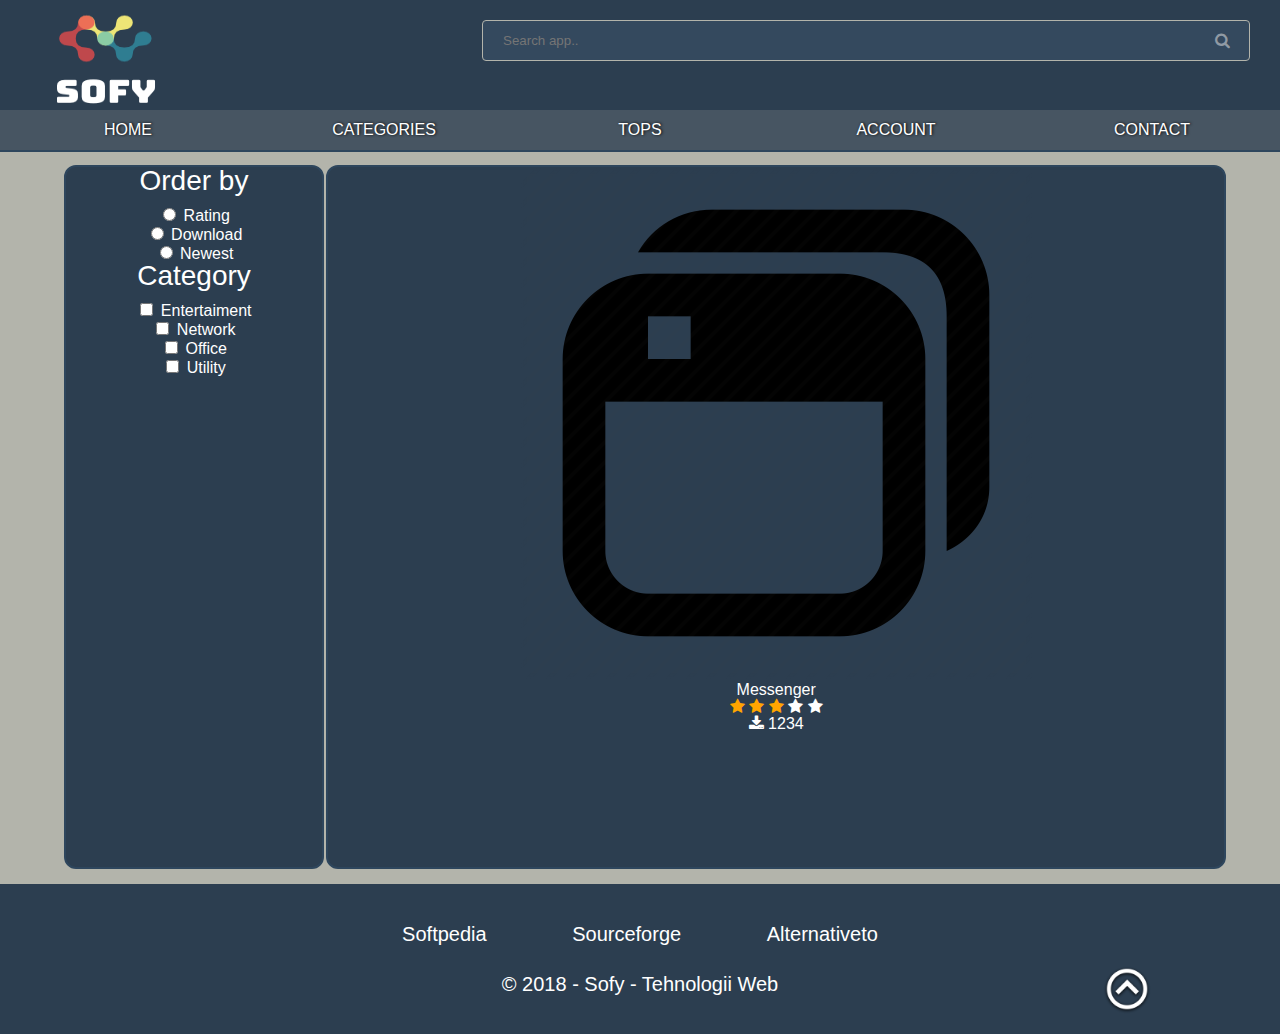
==== commit 2fdfa4be: "Revert "All apps"" ====
--- a/all.html
+++ b/all.html
@@ -51,7 +51,7 @@
         </span>
     </header>
 
-    <section class="all-app-section">
+    <section>
         <aside class="all-app-aside">
             <div class="order-contariner">
             <h1>Order by</h1>
@@ -77,25 +77,7 @@
                     <div class="all-app-icon">
                         <img src="images/app.png" alt="App logo" title="Icon">
                     </div>
-                <p class="all-app-title">
-                    Messenger with no viruses and no ads wich is the best one, trust me
-                </p>
-                <div clas="all-app-rating">
-                    <span class="fa fa-star rating-checked"></span>
-                    <span class="fa fa-star rating-checked"></span>
-                    <span class="fa fa-star rating-checked"></span>
-                    <span class="fa fa-star"></span>
-                    <span class="fa fa-star"></span>
                 </div>
-                
-                 <div class="all-app-downloads">
-                    <span class="fa fa-download"></span> 1234242
-                </div>
-                 </div>
-                <div class="all-app-child">
-                    <div class="all-app-icon">
-                        <img src="images/app.png" alt="App logo" title="Icon">
-                    </div>
                 <p class="all-app-title">
                     Messenger
                 </p>
@@ -110,147 +92,6 @@
                  <div class="all-app-downloads">
                     <span class="fa fa-download"></span> 1234
                 </div>
-                 </div>
-                
-                <div class="all-app-child">
-                    <div class="all-app-icon">
-                        <img src="images/app.png" alt="App logo" title="Icon">
-                    </div>
-                <p class="all-app-title">
-                    Messenger
-                </p>
-                <div clas="all-app-rating">
-                    <span class="fa fa-star rating-checked"></span>
-                    <span class="fa fa-star rating-checked"></span>
-                    <span class="fa fa-star rating-checked"></span>
-                    <span class="fa fa-star"></span>
-                    <span class="fa fa-star"></span>
-                </div>
-                
-                 <div class="all-app-downloads">
-                    <span class="fa fa-download"></span> 1234
-                </div>
-                 </div>
-                
-                <div class="all-app-child">
-                    <div class="all-app-icon">
-                        <img src="images/app.png" alt="App logo" title="Icon">
-                    </div>
-                <p class="all-app-title">
-                    Messenger
-                </p>
-                <div clas="all-app-rating">
-                    <span class="fa fa-star rating-checked"></span>
-                    <span class="fa fa-star rating-checked"></span>
-                    <span class="fa fa-star rating-checked"></span>
-                    <span class="fa fa-star"></span>
-                    <span class="fa fa-star"></span>
-                </div>
-                
-                 <div class="all-app-downloads">
-                    <span class="fa fa-download"></span> 1234
-                </div>
-                 </div>
-                
-                <div class="all-app-child">
-                    <div class="all-app-icon">
-                        <img src="images/app.png" alt="App logo" title="Icon">
-                    </div>
-                <p class="all-app-title">
-                    Messenger
-                </p>
-                <div clas="all-app-rating">
-                    <span class="fa fa-star rating-checked"></span>
-                    <span class="fa fa-star rating-checked"></span>
-                    <span class="fa fa-star rating-checked"></span>
-                    <span class="fa fa-star"></span>
-                    <span class="fa fa-star"></span>
-                </div>
-                
-                 <div class="all-app-downloads">
-                    <span class="fa fa-download"></span> 1234
-                </div>
-                 </div>
-                
-                <div class="all-app-child">
-                    <div class="all-app-icon">
-                        <img src="images/app.png" alt="App logo" title="Icon">
-                    </div>
-                <p class="all-app-title">
-                    Messenger
-                </p>
-                <div clas="all-app-rating">
-                    <span class="fa fa-star rating-checked"></span>
-                    <span class="fa fa-star rating-checked"></span>
-                    <span class="fa fa-star rating-checked"></span>
-                    <span class="fa fa-star"></span>
-                    <span class="fa fa-star"></span>
-                </div>
-                
-                 <div class="all-app-downloads">
-                    <span class="fa fa-download"></span> 1234
-                </div>
-                 </div>
-                
-                <div class="all-app-child">
-                    <div class="all-app-icon">
-                        <img src="images/app.png" alt="App logo" title="Icon">
-                    </div>
-                <p class="all-app-title">
-                    Messenger
-                </p>
-                <div clas="all-app-rating">
-                    <span class="fa fa-star rating-checked"></span>
-                    <span class="fa fa-star rating-checked"></span>
-                    <span class="fa fa-star rating-checked"></span>
-                    <span class="fa fa-star"></span>
-                    <span class="fa fa-star"></span>
-                </div>
-                
-                 <div class="all-app-downloads">
-                    <span class="fa fa-download"></span> 1234
-                </div>
-                 </div>
-                
-                <div class="all-app-child">
-                    <div class="all-app-icon">
-                        <img src="images/app.png" alt="App logo" title="Icon">
-                    </div>
-                <p class="all-app-title">
-                    Messenger
-                </p>
-                <div clas="all-app-rating">
-                    <span class="fa fa-star rating-checked"></span>
-                    <span class="fa fa-star rating-checked"></span>
-                    <span class="fa fa-star rating-checked"></span>
-                    <span class="fa fa-star"></span>
-                    <span class="fa fa-star"></span>
-                </div>
-                
-                 <div class="all-app-downloads">
-                    <span class="fa fa-download"></span> 1234
-                </div>
-                 </div>
-                
-                <div class="all-app-child">
-                    <div class="all-app-icon">
-                        <img src="images/app.png" alt="App logo" title="Icon">
-                    </div>
-                <p class="all-app-title">
-                    Messenger
-                </p>
-                <div clas="all-app-rating">
-                    <span class="fa fa-star rating-checked"></span>
-                    <span class="fa fa-star rating-checked"></span>
-                    <span class="fa fa-star rating-checked"></span>
-                    <span class="fa fa-star"></span>
-                    <span class="fa fa-star"></span>
-                </div>
-                
-                 <div class="all-app-downloads">
-                    <span class="fa fa-download"></span> 1234
-                </div>
-                 </div>
             </div>
         </div>
     </section>
--- a/css/style.css
+++ b/css/style.css
@@ -180,12 +180,13 @@
 	background-color: grey;
 }
 
-#app-list-container {
+.app-list-container {
 	position:relative;
 	top:20px;
 	right:10px;
 	left:10px;
 	bottom:20px;
+  
 }
 
 .app-section h1{
@@ -239,7 +240,7 @@
 /* END APP LIST CSS 
    BEGIN PROFILE PAGE CSS */
 
-#basic-info-container {
+.basic-info-container {
 	background: #475562;
   	border-radius: 10% 25%;
 }
@@ -252,7 +253,7 @@
 	font-family: Arial, Helvetica, sans-serif;
 }
 
-#options-container {
+.options-container {
 	font-family: Arial, Helvetica, sans-serif;
 	list-style: none;
 	text-align: center;
--- a/css/large.css
+++ b/css/large.css
@@ -250,7 +250,7 @@
 
 /* PROFILE PAGE CSS */
 
-#basic-info-container {
+.basic-info-container {
 	width: 60%;
 	height: 310px;
 	position: relative;
@@ -264,7 +264,7 @@
 	float: left;
 	margin-left: 10%;
     margin-top: 25px;
-	width: 35%;
+	width: 30%;
     height: auto;
     display: inline-block;
 }
@@ -281,7 +281,7 @@
 }
 
 
-#options-container {
+.options-container {
 	position: relative;
     float: right;
 	line-height: 30px;
@@ -310,7 +310,7 @@
     display: inline-block;
 }
 
-.profile-rating-stars {
+#profile-rating-stars {
     width: 100px !important;
 	top: 0px !important;
 	left: 0px !important;
@@ -418,8 +418,73 @@
 
 
 
-/* STOP LOGIN/REGISTER CSS */
-
+/* END LOGIN/REGISTER CSS */
+
+/* START APP PAGE CSS */
+
+#display {
+    display: flex;
+    flex-direction: row;
+    justify-content: space-between;
+}
+
+#app-logo {
+    margin-top: 10px;
+    margin-left: 10px;
+    width: 200px;
+    height: 200px;
+}
+
+#app-name {
+    width: auto;
+    margin-top: 3%;
+    line-height: 1.2;
+}
+
+#app-name h1 {
+    font-size: 60px;
+    letter-spacing: 10px;
+}
+
+#app-rating-stars {
+    width: 250px !important;
+    height: auto;
+	top: 20px !important;
+	left: 0px !important;
+    position: relative !important;
+    display: inline-block !important;
+}
+
+#download-button {
+    margin-top: 10px;
+    margin-right: 10px;
+    width: 200px;
+    height: 200px;
+}
+
+#app-statistics {
+    display: flex;
+    flex-direction: row;
+    width: 87%;
+    justify-content: space-between;
+    padding: 20px 20px;
+}
+
+.tag {
+    background-color: grey;
+    padding: 3px;
+    border-style: solid;
+    border-color: rgb(183, 188, 193);
+    border-width: 2px;
+    border-radius: 25px;
+    margin: 5px;
+}
+
+#no-border {
+    border: none;
+    margin-bottom: 30px;
+}
+/* END APP PAGE CSS */
 
 /* START FOOTER CSS */
 
@@ -491,66 +556,14 @@
 
 /* START ALL-APPS CSS */
 
-.all-app-section{
-    height: auto;
-}
-
 .all-app-aside{
     margin-left: 4%;
     margin-right: 15px;
-    height: auto;
 }
 
 .app-main{
-    margin-left: 15px;
+    margin-left: 0px;
     width: 70%;
-    height: auto;
-}
-
-.all-app-list{
-    width: 100%;
-    height: auto;
-    display: flex;
-    justify-content: space-between;
-    flex-wrap: wrap;
-    align-items: flex-start;
-}
-
-.all-app-child{
-    width: 180px;
-    height: 300px;
-    border-radius: 12px;
-}
-
-.all-app-icon{
-    display: inline-block;
-    width: 165px;
-    height: 165px;
-}
-
-.all-app-icon img{
-    width: 165px;
-    height: 165px;
-    border-radius: 12px;
-}
-
-.all-app-title{
-    display: inline-block;
-    font-size: 1.4m;
-    margin-bottom: 10px;
-}
-
-.all-app-rating{
-    display: inline-block;
-    height: 50px;
-    width: 100%;
-}
-
-.all-app-downloads{
-    display: inline-block;
-    margin-top: 10px;
-    height: 50px;
-    width: 100%;
 }
 /* END ALL-APPS CSS */
 
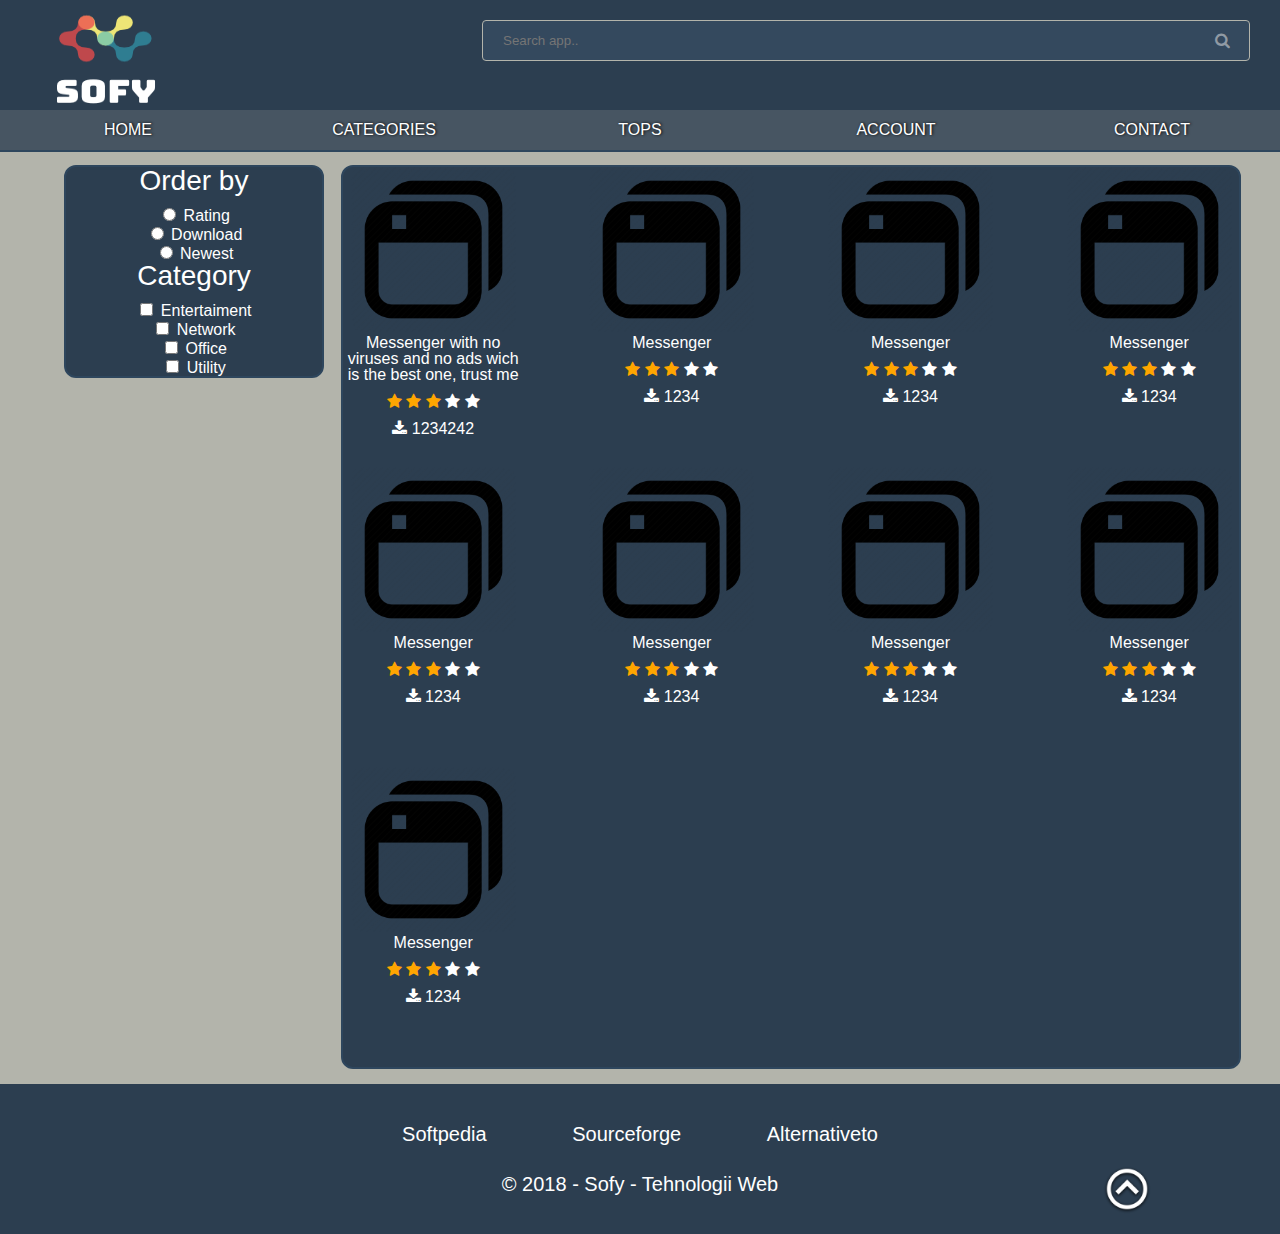
==== commit e24cbae0: "Revert "Revert "All apps""" ====
--- a/all.html
+++ b/all.html
@@ -51,7 +51,7 @@
         </span>
     </header>
 
-    <section>
+    <section class="all-app-section">
         <aside class="all-app-aside">
             <div class="order-contariner">
             <h1>Order by</h1>
@@ -77,21 +77,180 @@
                     <div class="all-app-icon">
                         <img src="images/app.png" alt="App logo" title="Icon">
                     </div>
-                </div>
-                <p class="all-app-title">
-                    Messenger
-                </p>
-                <div clas="all-app-rating">
-                    <span class="fa fa-star rating-checked"></span>
-                    <span class="fa fa-star rating-checked"></span>
-                    <span class="fa fa-star rating-checked"></span>
-                    <span class="fa fa-star"></span>
-                    <span class="fa fa-star"></span>
-                </div>
-                
-                 <div class="all-app-downloads">
-                    <span class="fa fa-download"></span> 1234
-                </div>
+                <p class="all-app-title">
+                    Messenger with no viruses and no ads wich is the best one, trust me
+                </p>
+                <div clas="all-app-rating">
+                    <span class="fa fa-star rating-checked"></span>
+                    <span class="fa fa-star rating-checked"></span>
+                    <span class="fa fa-star rating-checked"></span>
+                    <span class="fa fa-star"></span>
+                    <span class="fa fa-star"></span>
+                </div>
+                
+                 <div class="all-app-downloads">
+                    <span class="fa fa-download"></span> 1234242
+                </div>
+                 </div>
+                <div class="all-app-child">
+                    <div class="all-app-icon">
+                        <img src="images/app.png" alt="App logo" title="Icon">
+                    </div>
+                <p class="all-app-title">
+                    Messenger
+                </p>
+                <div clas="all-app-rating">
+                    <span class="fa fa-star rating-checked"></span>
+                    <span class="fa fa-star rating-checked"></span>
+                    <span class="fa fa-star rating-checked"></span>
+                    <span class="fa fa-star"></span>
+                    <span class="fa fa-star"></span>
+                </div>
+                
+                 <div class="all-app-downloads">
+                    <span class="fa fa-download"></span> 1234
+                </div>
+                 </div>
+                
+                <div class="all-app-child">
+                    <div class="all-app-icon">
+                        <img src="images/app.png" alt="App logo" title="Icon">
+                    </div>
+                <p class="all-app-title">
+                    Messenger
+                </p>
+                <div clas="all-app-rating">
+                    <span class="fa fa-star rating-checked"></span>
+                    <span class="fa fa-star rating-checked"></span>
+                    <span class="fa fa-star rating-checked"></span>
+                    <span class="fa fa-star"></span>
+                    <span class="fa fa-star"></span>
+                </div>
+                
+                 <div class="all-app-downloads">
+                    <span class="fa fa-download"></span> 1234
+                </div>
+                 </div>
+                
+                <div class="all-app-child">
+                    <div class="all-app-icon">
+                        <img src="images/app.png" alt="App logo" title="Icon">
+                    </div>
+                <p class="all-app-title">
+                    Messenger
+                </p>
+                <div clas="all-app-rating">
+                    <span class="fa fa-star rating-checked"></span>
+                    <span class="fa fa-star rating-checked"></span>
+                    <span class="fa fa-star rating-checked"></span>
+                    <span class="fa fa-star"></span>
+                    <span class="fa fa-star"></span>
+                </div>
+                
+                 <div class="all-app-downloads">
+                    <span class="fa fa-download"></span> 1234
+                </div>
+                 </div>
+                
+                <div class="all-app-child">
+                    <div class="all-app-icon">
+                        <img src="images/app.png" alt="App logo" title="Icon">
+                    </div>
+                <p class="all-app-title">
+                    Messenger
+                </p>
+                <div clas="all-app-rating">
+                    <span class="fa fa-star rating-checked"></span>
+                    <span class="fa fa-star rating-checked"></span>
+                    <span class="fa fa-star rating-checked"></span>
+                    <span class="fa fa-star"></span>
+                    <span class="fa fa-star"></span>
+                </div>
+                
+                 <div class="all-app-downloads">
+                    <span class="fa fa-download"></span> 1234
+                </div>
+                 </div>
+                
+                <div class="all-app-child">
+                    <div class="all-app-icon">
+                        <img src="images/app.png" alt="App logo" title="Icon">
+                    </div>
+                <p class="all-app-title">
+                    Messenger
+                </p>
+                <div clas="all-app-rating">
+                    <span class="fa fa-star rating-checked"></span>
+                    <span class="fa fa-star rating-checked"></span>
+                    <span class="fa fa-star rating-checked"></span>
+                    <span class="fa fa-star"></span>
+                    <span class="fa fa-star"></span>
+                </div>
+                
+                 <div class="all-app-downloads">
+                    <span class="fa fa-download"></span> 1234
+                </div>
+                 </div>
+                
+                <div class="all-app-child">
+                    <div class="all-app-icon">
+                        <img src="images/app.png" alt="App logo" title="Icon">
+                    </div>
+                <p class="all-app-title">
+                    Messenger
+                </p>
+                <div clas="all-app-rating">
+                    <span class="fa fa-star rating-checked"></span>
+                    <span class="fa fa-star rating-checked"></span>
+                    <span class="fa fa-star rating-checked"></span>
+                    <span class="fa fa-star"></span>
+                    <span class="fa fa-star"></span>
+                </div>
+                
+                 <div class="all-app-downloads">
+                    <span class="fa fa-download"></span> 1234
+                </div>
+                 </div>
+                
+                <div class="all-app-child">
+                    <div class="all-app-icon">
+                        <img src="images/app.png" alt="App logo" title="Icon">
+                    </div>
+                <p class="all-app-title">
+                    Messenger
+                </p>
+                <div clas="all-app-rating">
+                    <span class="fa fa-star rating-checked"></span>
+                    <span class="fa fa-star rating-checked"></span>
+                    <span class="fa fa-star rating-checked"></span>
+                    <span class="fa fa-star"></span>
+                    <span class="fa fa-star"></span>
+                </div>
+                
+                 <div class="all-app-downloads">
+                    <span class="fa fa-download"></span> 1234
+                </div>
+                 </div>
+                
+                <div class="all-app-child">
+                    <div class="all-app-icon">
+                        <img src="images/app.png" alt="App logo" title="Icon">
+                    </div>
+                <p class="all-app-title">
+                    Messenger
+                </p>
+                <div clas="all-app-rating">
+                    <span class="fa fa-star rating-checked"></span>
+                    <span class="fa fa-star rating-checked"></span>
+                    <span class="fa fa-star rating-checked"></span>
+                    <span class="fa fa-star"></span>
+                    <span class="fa fa-star"></span>
+                </div>
+                
+                 <div class="all-app-downloads">
+                    <span class="fa fa-download"></span> 1234
+                </div>
+                 </div>
             </div>
         </div>
     </section>
--- a/css/large.css
+++ b/css/large.css
@@ -556,14 +556,66 @@
 
 /* START ALL-APPS CSS */
 
+.all-app-section{
+    height: auto;
+}
+
 .all-app-aside{
     margin-left: 4%;
     margin-right: 15px;
+    height: auto;
 }
 
 .app-main{
-    margin-left: 0px;
+    margin-left: 15px;
     width: 70%;
+    height: auto;
+}
+
+.all-app-list{
+    width: 100%;
+    height: auto;
+    display: flex;
+    justify-content: space-between;
+    flex-wrap: wrap;
+    align-items: flex-start;
+}
+
+.all-app-child{
+    width: 180px;
+    height: 300px;
+    border-radius: 12px;
+}
+
+.all-app-icon{
+    display: inline-block;
+    width: 165px;
+    height: 165px;
+}
+
+.all-app-icon img{
+    width: 165px;
+    height: 165px;
+    border-radius: 12px;
+}
+
+.all-app-title{
+    display: inline-block;
+    font-size: 1.4m;
+    margin-bottom: 10px;
+}
+
+.all-app-rating{
+    display: inline-block;
+    height: 50px;
+    width: 100%;
+}
+
+.all-app-downloads{
+    display: inline-block;
+    margin-top: 10px;
+    height: 50px;
+    width: 100%;
 }
 /* END ALL-APPS CSS */
 
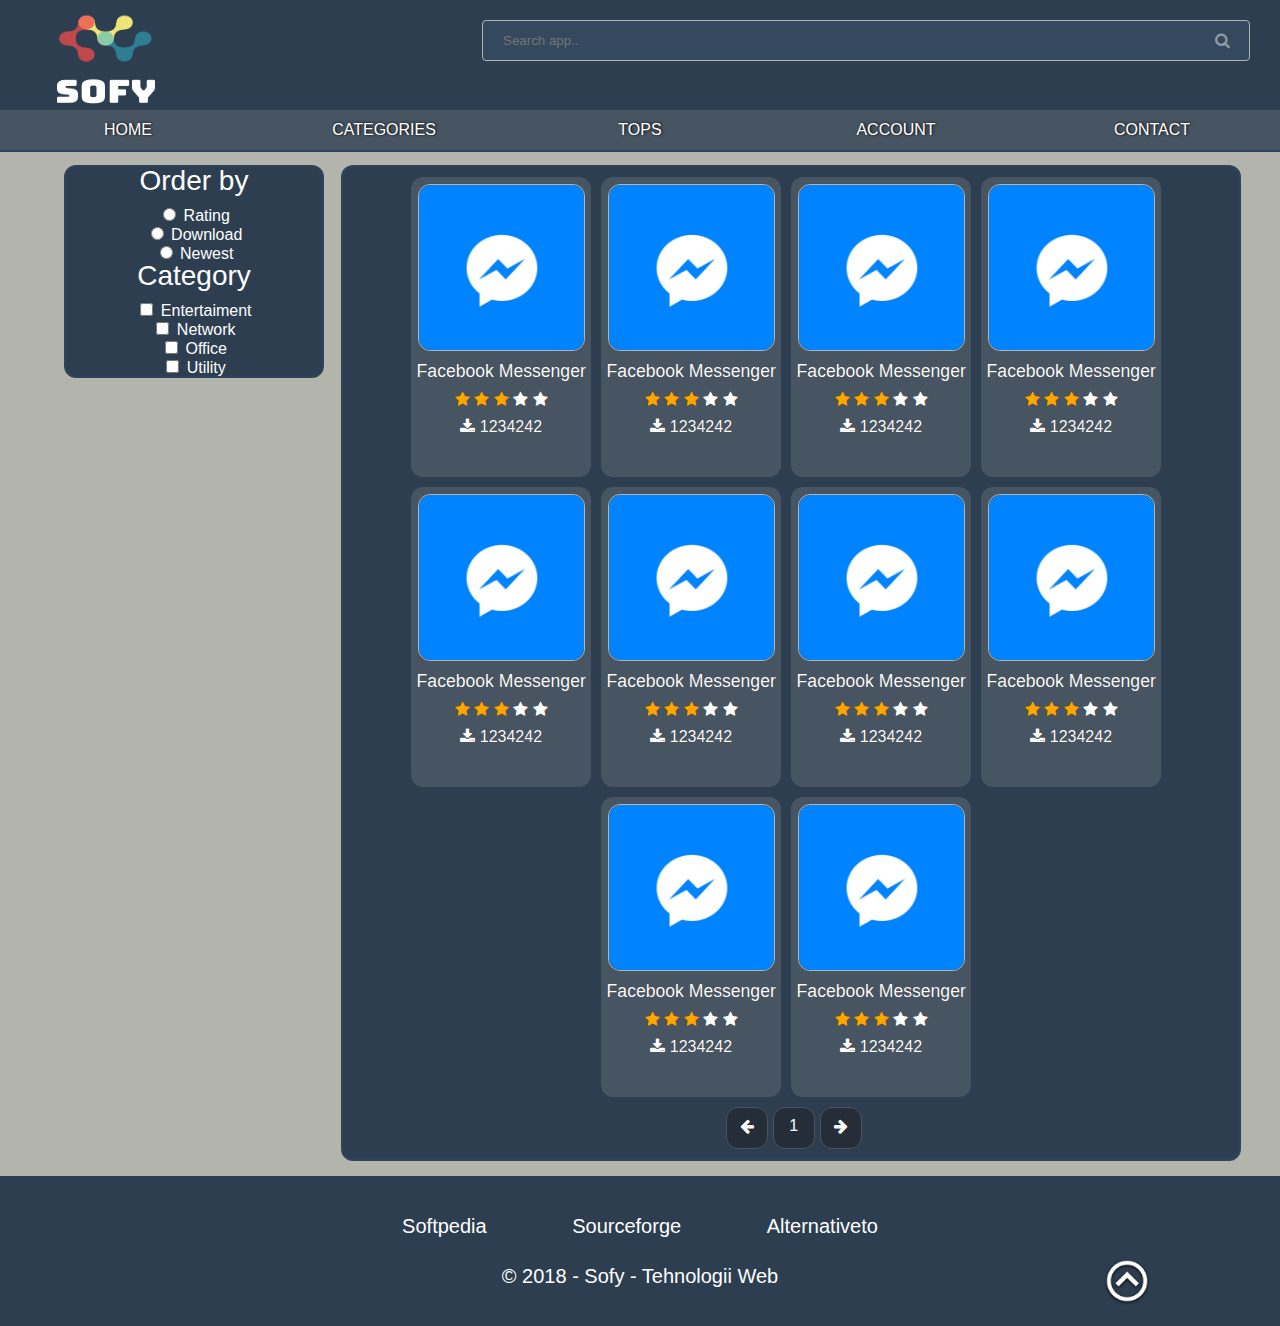
==== commit 98373bbc: "all apps" ====
--- a/all.html
+++ b/all.html
@@ -54,12 +54,12 @@
     <section class="all-app-section">
         <aside class="all-app-aside">
             <div class="order-contariner">
-            <h1>Order by</h1>
-             <form action="">
-                <input type="radio" name="gender" value="male"> Rating<br>
-                <input type="radio" name="gender" value="female"> Download<br>
-                <input type="radio" name="gender" value="other"> Newest
-            </form>
+                <h1>Order by</h1>
+                <form action="">
+                    <input type="radio" name="gender" value="male"> Rating<br>
+                    <input type="radio" name="gender" value="female"> Download<br>
+                    <input type="radio" name="gender" value="other"> Newest
+                </form>
             </div>
             <h1>Category</h1>
             <div class="category-container">
@@ -74,204 +74,250 @@
         <div class="main app-main">
             <div class="all-app-list">
                 <div class="all-app-child">
-                    <div class="all-app-icon">
-                        <img src="images/app.png" alt="App logo" title="Icon">
-                    </div>
-                <p class="all-app-title">
-                    Messenger with no viruses and no ads wich is the best one, trust me
-                </p>
-                <div clas="all-app-rating">
-                    <span class="fa fa-star rating-checked"></span>
-                    <span class="fa fa-star rating-checked"></span>
-                    <span class="fa fa-star rating-checked"></span>
-                    <span class="fa fa-star"></span>
-                    <span class="fa fa-star"></span>
-                </div>
-                
-                 <div class="all-app-downloads">
-                    <span class="fa fa-download"></span> 1234242
-                </div>
-                 </div>
-                <div class="all-app-child">
-                    <div class="all-app-icon">
-                        <img src="images/app.png" alt="App logo" title="Icon">
-                    </div>
-                <p class="all-app-title">
-                    Messenger
-                </p>
-                <div clas="all-app-rating">
-                    <span class="fa fa-star rating-checked"></span>
-                    <span class="fa fa-star rating-checked"></span>
-                    <span class="fa fa-star rating-checked"></span>
-                    <span class="fa fa-star"></span>
-                    <span class="fa fa-star"></span>
-                </div>
-                
-                 <div class="all-app-downloads">
-                    <span class="fa fa-download"></span> 1234
-                </div>
-                 </div>
-                
-                <div class="all-app-child">
-                    <div class="all-app-icon">
-                        <img src="images/app.png" alt="App logo" title="Icon">
-                    </div>
-                <p class="all-app-title">
-                    Messenger
-                </p>
-                <div clas="all-app-rating">
-                    <span class="fa fa-star rating-checked"></span>
-                    <span class="fa fa-star rating-checked"></span>
-                    <span class="fa fa-star rating-checked"></span>
-                    <span class="fa fa-star"></span>
-                    <span class="fa fa-star"></span>
-                </div>
-                
-                 <div class="all-app-downloads">
-                    <span class="fa fa-download"></span> 1234
-                </div>
-                 </div>
-                
-                <div class="all-app-child">
-                    <div class="all-app-icon">
-                        <img src="images/app.png" alt="App logo" title="Icon">
-                    </div>
-                <p class="all-app-title">
-                    Messenger
-                </p>
-                <div clas="all-app-rating">
-                    <span class="fa fa-star rating-checked"></span>
-                    <span class="fa fa-star rating-checked"></span>
-                    <span class="fa fa-star rating-checked"></span>
-                    <span class="fa fa-star"></span>
-                    <span class="fa fa-star"></span>
-                </div>
-                
-                 <div class="all-app-downloads">
-                    <span class="fa fa-download"></span> 1234
-                </div>
-                 </div>
-                
-                <div class="all-app-child">
-                    <div class="all-app-icon">
-                        <img src="images/app.png" alt="App logo" title="Icon">
-                    </div>
-                <p class="all-app-title">
-                    Messenger
-                </p>
-                <div clas="all-app-rating">
-                    <span class="fa fa-star rating-checked"></span>
-                    <span class="fa fa-star rating-checked"></span>
-                    <span class="fa fa-star rating-checked"></span>
-                    <span class="fa fa-star"></span>
-                    <span class="fa fa-star"></span>
-                </div>
-                
-                 <div class="all-app-downloads">
-                    <span class="fa fa-download"></span> 1234
-                </div>
-                 </div>
-                
-                <div class="all-app-child">
-                    <div class="all-app-icon">
-                        <img src="images/app.png" alt="App logo" title="Icon">
-                    </div>
-                <p class="all-app-title">
-                    Messenger
-                </p>
-                <div clas="all-app-rating">
-                    <span class="fa fa-star rating-checked"></span>
-                    <span class="fa fa-star rating-checked"></span>
-                    <span class="fa fa-star rating-checked"></span>
-                    <span class="fa fa-star"></span>
-                    <span class="fa fa-star"></span>
-                </div>
-                
-                 <div class="all-app-downloads">
-                    <span class="fa fa-download"></span> 1234
-                </div>
-                 </div>
-                
-                <div class="all-app-child">
-                    <div class="all-app-icon">
-                        <img src="images/app.png" alt="App logo" title="Icon">
-                    </div>
-                <p class="all-app-title">
-                    Messenger
-                </p>
-                <div clas="all-app-rating">
-                    <span class="fa fa-star rating-checked"></span>
-                    <span class="fa fa-star rating-checked"></span>
-                    <span class="fa fa-star rating-checked"></span>
-                    <span class="fa fa-star"></span>
-                    <span class="fa fa-star"></span>
-                </div>
-                
-                 <div class="all-app-downloads">
-                    <span class="fa fa-download"></span> 1234
-                </div>
-                 </div>
-                
-                <div class="all-app-child">
-                    <div class="all-app-icon">
-                        <img src="images/app.png" alt="App logo" title="Icon">
-                    </div>
-                <p class="all-app-title">
-                    Messenger
-                </p>
-                <div clas="all-app-rating">
-                    <span class="fa fa-star rating-checked"></span>
-                    <span class="fa fa-star rating-checked"></span>
-                    <span class="fa fa-star rating-checked"></span>
-                    <span class="fa fa-star"></span>
-                    <span class="fa fa-star"></span>
-                </div>
-                
-                 <div class="all-app-downloads">
-                    <span class="fa fa-download"></span> 1234
-                </div>
-                 </div>
-                
-                <div class="all-app-child">
-                    <div class="all-app-icon">
-                        <img src="images/app.png" alt="App logo" title="Icon">
-                    </div>
-                <p class="all-app-title">
-                    Messenger
-                </p>
-                <div clas="all-app-rating">
-                    <span class="fa fa-star rating-checked"></span>
-                    <span class="fa fa-star rating-checked"></span>
-                    <span class="fa fa-star rating-checked"></span>
-                    <span class="fa fa-star"></span>
-                    <span class="fa fa-star"></span>
-                </div>
-                
-                 <div class="all-app-downloads">
-                    <span class="fa fa-download"></span> 1234
-                </div>
-                 </div>
+                    <a href="app.html">
+                        <div class="all-app-icon">
+                            <img src="images/messenger.png" alt="App logo" title="Icon">
+                        </div>
+                        <p class="all-app-title">
+                            Facebook Messenger
+                        </p>
+                        <div clas="all-app-rating">
+                            <span class="fa fa-star rating-checked"></span>
+                            <span class="fa fa-star rating-checked"></span>
+                            <span class="fa fa-star rating-checked"></span>
+                            <span class="fa fa-star"></span>
+                            <span class="fa fa-star"></span>
+                        </div>
+
+                        <div class="all-app-downloads">
+                            <span class="fa fa-download"></span> 1234242
+                        </div>
+                    </a>
+                </div>
+
+                <div class="all-app-child">
+                    <a href="app.html">
+                        <div class="all-app-icon">
+                            <img src="images/messenger.png" alt="App logo" title="Icon">
+                        </div>
+                        <p class="all-app-title">
+                            Facebook Messenger
+                        </p>
+                        <div clas="all-app-rating">
+                            <span class="fa fa-star rating-checked"></span>
+                            <span class="fa fa-star rating-checked"></span>
+                            <span class="fa fa-star rating-checked"></span>
+                            <span class="fa fa-star"></span>
+                            <span class="fa fa-star"></span>
+                        </div>
+
+                        <div class="all-app-downloads">
+                            <span class="fa fa-download"></span> 1234242
+                        </div>
+                    </a>
+                </div>
+
+                <div class="all-app-child">
+                    <a href="app.html">
+                        <div class="all-app-icon">
+                            <img src="images/messenger.png" alt="App logo" title="Icon">
+                        </div>
+                        <p class="all-app-title">
+                            Facebook Messenger
+                        </p>
+                        <div clas="all-app-rating">
+                            <span class="fa fa-star rating-checked"></span>
+                            <span class="fa fa-star rating-checked"></span>
+                            <span class="fa fa-star rating-checked"></span>
+                            <span class="fa fa-star"></span>
+                            <span class="fa fa-star"></span>
+                        </div>
+
+                        <div class="all-app-downloads">
+                            <span class="fa fa-download"></span> 1234242
+                        </div>
+                    </a>
+                </div>
+
+                <div class="all-app-child">
+                    <a href="app.html">
+                        <div class="all-app-icon">
+                            <img src="images/messenger.png" alt="App logo" title="Icon">
+                        </div>
+                        <p class="all-app-title">
+                            Facebook Messenger
+                        </p>
+                        <div clas="all-app-rating">
+                            <span class="fa fa-star rating-checked"></span>
+                            <span class="fa fa-star rating-checked"></span>
+                            <span class="fa fa-star rating-checked"></span>
+                            <span class="fa fa-star"></span>
+                            <span class="fa fa-star"></span>
+                        </div>
+
+                        <div class="all-app-downloads">
+                            <span class="fa fa-download"></span> 1234242
+                        </div>
+                    </a>
+                </div>
+
+                <div class="all-app-child">
+                    <a href="app.html">
+                        <div class="all-app-icon">
+                            <img src="images/messenger.png" alt="App logo" title="Icon">
+                        </div>
+                        <p class="all-app-title">
+                            Facebook Messenger
+                        </p>
+                        <div clas="all-app-rating">
+                            <span class="fa fa-star rating-checked"></span>
+                            <span class="fa fa-star rating-checked"></span>
+                            <span class="fa fa-star rating-checked"></span>
+                            <span class="fa fa-star"></span>
+                            <span class="fa fa-star"></span>
+                        </div>
+
+                        <div class="all-app-downloads">
+                            <span class="fa fa-download"></span> 1234242
+                        </div>
+                    </a>
+                </div>
+
+                <div class="all-app-child">
+                    <a href="app.html">
+                        <div class="all-app-icon">
+                            <img src="images/messenger.png" alt="App logo" title="Icon">
+                        </div>
+                        <p class="all-app-title">
+                            Facebook Messenger
+                        </p>
+                        <div clas="all-app-rating">
+                            <span class="fa fa-star rating-checked"></span>
+                            <span class="fa fa-star rating-checked"></span>
+                            <span class="fa fa-star rating-checked"></span>
+                            <span class="fa fa-star"></span>
+                            <span class="fa fa-star"></span>
+                        </div>
+
+                        <div class="all-app-downloads">
+                            <span class="fa fa-download"></span> 1234242
+                        </div>
+                    </a>
+                </div>
+
+                <div class="all-app-child">
+                    <a href="app.html">
+                        <div class="all-app-icon">
+                            <img src="images/messenger.png" alt="App logo" title="Icon">
+                        </div>
+                        <p class="all-app-title">
+                            Facebook Messenger
+                        </p>
+                        <div clas="all-app-rating">
+                            <span class="fa fa-star rating-checked"></span>
+                            <span class="fa fa-star rating-checked"></span>
+                            <span class="fa fa-star rating-checked"></span>
+                            <span class="fa fa-star"></span>
+                            <span class="fa fa-star"></span>
+                        </div>
+
+                        <div class="all-app-downloads">
+                            <span class="fa fa-download"></span> 1234242
+                        </div>
+                    </a>
+                </div>
+
+                <div class="all-app-child">
+                    <a href="app.html">
+                        <div class="all-app-icon">
+                            <img src="images/messenger.png" alt="App logo" title="Icon">
+                        </div>
+                        <p class="all-app-title">
+                            Facebook Messenger
+                        </p>
+                        <div clas="all-app-rating">
+                            <span class="fa fa-star rating-checked"></span>
+                            <span class="fa fa-star rating-checked"></span>
+                            <span class="fa fa-star rating-checked"></span>
+                            <span class="fa fa-star"></span>
+                            <span class="fa fa-star"></span>
+                        </div>
+
+                        <div class="all-app-downloads">
+                            <span class="fa fa-download"></span> 1234242
+                        </div>
+                    </a>
+                </div>
+
+                <div class="all-app-child">
+                    <a href="app.html">
+                        <div class="all-app-icon">
+                            <img src="images/messenger.png" alt="App logo" title="Icon">
+                        </div>
+                        <p class="all-app-title">
+                            Facebook Messenger
+                        </p>
+                        <div clas="all-app-rating">
+                            <span class="fa fa-star rating-checked"></span>
+                            <span class="fa fa-star rating-checked"></span>
+                            <span class="fa fa-star rating-checked"></span>
+                            <span class="fa fa-star"></span>
+                            <span class="fa fa-star"></span>
+                        </div>
+
+                        <div class="all-app-downloads">
+                            <span class="fa fa-download"></span> 1234242
+                        </div>
+                    </a>
+                </div>
+
+                <div class="all-app-child">
+                    <a href="app.html">
+                        <div class="all-app-icon">
+                            <img src="images/messenger.png" alt="App logo" title="Icon">
+                        </div>
+                        <p class="all-app-title">
+                            Facebook Messenger
+                        </p>
+                        <div clas="all-app-rating">
+                            <span class="fa fa-star rating-checked"></span>
+                            <span class="fa fa-star rating-checked"></span>
+                            <span class="fa fa-star rating-checked"></span>
+                            <span class="fa fa-star"></span>
+                            <span class="fa fa-star"></span>
+                        </div>
+
+                        <div class="all-app-downloads">
+                            <span class="fa fa-download"></span> 1234242
+                        </div>
+                    </a>
+                </div>
+            </div>
+            <div class="all-app-pages">
+                <a href="#" class="fa fa-arrow-left all-app-button"></a>
+                <p href="#" class="all-app-button">1</p>
+                <a href="#" class="fa fa-arrow-right all-app-button"></a>
             </div>
         </div>
     </section>
 
     <footer>
-           <div>
+        <div>
             <ul>
-              <li>
-              <a href="http://www.softpedia.com/">Softpedia</a>
-              </li>
-              <li>
-              <a href="https://sourceforge.net/">Sourceforge</a>
-              </li>
-              <li>
-              <a href="https://alternativeto.net/">Alternativeto</a>
-              </li>
+                <li>
+                    <a href="http://www.softpedia.com/">Softpedia</a>
+                </li>
+                <li>
+                    <a href="https://sourceforge.net/">Sourceforge</a>
+                </li>
+                <li>
+                    <a href="https://alternativeto.net/">Alternativeto</a>
+                </li>
             </ul>
-          </div>
+        </div>
         <p>© 2018 - Sofy - Tehnologii Web</p>
         <a href="#"><img src="images/go-up.png" alt="Go to Top" title="Go to Top" id="goUp"> </a>
-        </footer>
+    </footer>
 </body>
 
 
--- a/css/style.css
+++ b/css/style.css
@@ -180,13 +180,12 @@
 	background-color: grey;
 }
 
-.app-list-container {
+#app-list-container {
 	position:relative;
 	top:20px;
 	right:10px;
 	left:10px;
 	bottom:20px;
-  
 }
 
 .app-section h1{
@@ -240,7 +239,7 @@
 /* END APP LIST CSS 
    BEGIN PROFILE PAGE CSS */
 
-.basic-info-container {
+#basic-info-container {
 	background: #475562;
   	border-radius: 10% 25%;
 }
@@ -253,7 +252,7 @@
 	font-family: Arial, Helvetica, sans-serif;
 }
 
-.options-container {
+#options-container {
 	font-family: Arial, Helvetica, sans-serif;
 	list-style: none;
 	text-align: center;
@@ -355,5 +354,44 @@
 
 /* START ALL-APPS CSS */
 
-
-/* END ALL-APPS CSS */+.all-app-child{
+    background-color: #475562;
+    text-shadow: #000 0px 0px 0px;
+}
+
+.all-app-icon{
+    margin-top: 7px;
+        border-style: solid;
+    border-width: 1px;
+    border-color: #b3b4ab;
+    border-radius: 12px;
+}
+
+.all-app-title{
+    margin-top: 10px;
+    font-size: 1.1em;
+}
+
+.all-app-child:hover{
+    background-color: #7f8a95;
+}
+
+.all-app-button{
+    color: white;
+    background-color: #252e38;
+	text-align: center;
+    text-decoration: none;
+    cursor: pointer;
+	border-color: #2c3e50;
+	border-color:#4d515e;
+	border-style: solid;
+	border-width: 1px;
+	border-radius: 12px;
+}
+
+.all-app-child a{
+    text-decoration: none;
+    color: white;
+}
+
+/* END ALL-APPS CSS */
--- a/css/large.css
+++ b/css/large.css
@@ -250,7 +250,7 @@
 
 /* PROFILE PAGE CSS */
 
-.basic-info-container {
+#basic-info-container {
 	width: 60%;
 	height: 310px;
 	position: relative;
@@ -264,7 +264,7 @@
 	float: left;
 	margin-left: 10%;
     margin-top: 25px;
-	width: 30%;
+	width: 35%;
     height: auto;
     display: inline-block;
 }
@@ -281,7 +281,7 @@
 }
 
 
-.options-container {
+#options-container {
 	position: relative;
     float: right;
 	line-height: 30px;
@@ -310,7 +310,7 @@
     display: inline-block;
 }
 
-#profile-rating-stars {
+.profile-rating-stars {
     width: 100px !important;
 	top: 0px !important;
 	left: 0px !important;
@@ -418,73 +418,8 @@
 
 
 
-/* END LOGIN/REGISTER CSS */
-
-/* START APP PAGE CSS */
-
-#display {
-    display: flex;
-    flex-direction: row;
-    justify-content: space-between;
-}
-
-#app-logo {
-    margin-top: 10px;
-    margin-left: 10px;
-    width: 200px;
-    height: 200px;
-}
-
-#app-name {
-    width: auto;
-    margin-top: 3%;
-    line-height: 1.2;
-}
-
-#app-name h1 {
-    font-size: 60px;
-    letter-spacing: 10px;
-}
-
-#app-rating-stars {
-    width: 250px !important;
-    height: auto;
-	top: 20px !important;
-	left: 0px !important;
-    position: relative !important;
-    display: inline-block !important;
-}
-
-#download-button {
-    margin-top: 10px;
-    margin-right: 10px;
-    width: 200px;
-    height: 200px;
-}
-
-#app-statistics {
-    display: flex;
-    flex-direction: row;
-    width: 87%;
-    justify-content: space-between;
-    padding: 20px 20px;
-}
-
-.tag {
-    background-color: grey;
-    padding: 3px;
-    border-style: solid;
-    border-color: rgb(183, 188, 193);
-    border-width: 2px;
-    border-radius: 25px;
-    margin: 5px;
-}
-
-#no-border {
-    border: none;
-    margin-bottom: 30px;
-}
-/* END APP PAGE CSS */
+/* STOP LOGIN/REGISTER CSS */
+
 
 /* START FOOTER CSS */
 
@@ -576,24 +511,28 @@
     width: 100%;
     height: auto;
     display: flex;
-    justify-content: space-between;
-    flex-wrap: wrap;
-    align-items: flex-start;
+    justify-content:center;
+    flex-wrap:wrap;
+    align-items: space-between;
 }
 
 .all-app-child{
     width: 180px;
     height: 300px;
     border-radius: 12px;
+    margin-right: 10px;
+    margin-top: 10px;
 }
 
 .all-app-icon{
     display: inline-block;
     width: 165px;
     height: 165px;
+    
 }
 
 .all-app-icon img{
+    object-fit: cover;
     width: 165px;
     height: 165px;
     border-radius: 12px;
@@ -617,6 +556,21 @@
     height: 50px;
     width: 100%;
 }
+
+.all-app-pages{
+    display: flex;
+    justify-content: center;
+    margin-top: 10px;
+    margin-bottom: 10px;
+}
+
+.all-app-button{
+    width: 40px;
+    height: 20px;
+    padding-top: 10px;
+    margin-left: 5px;
+    padding-bottom: 10px;
+}
 /* END ALL-APPS CSS */
 
 
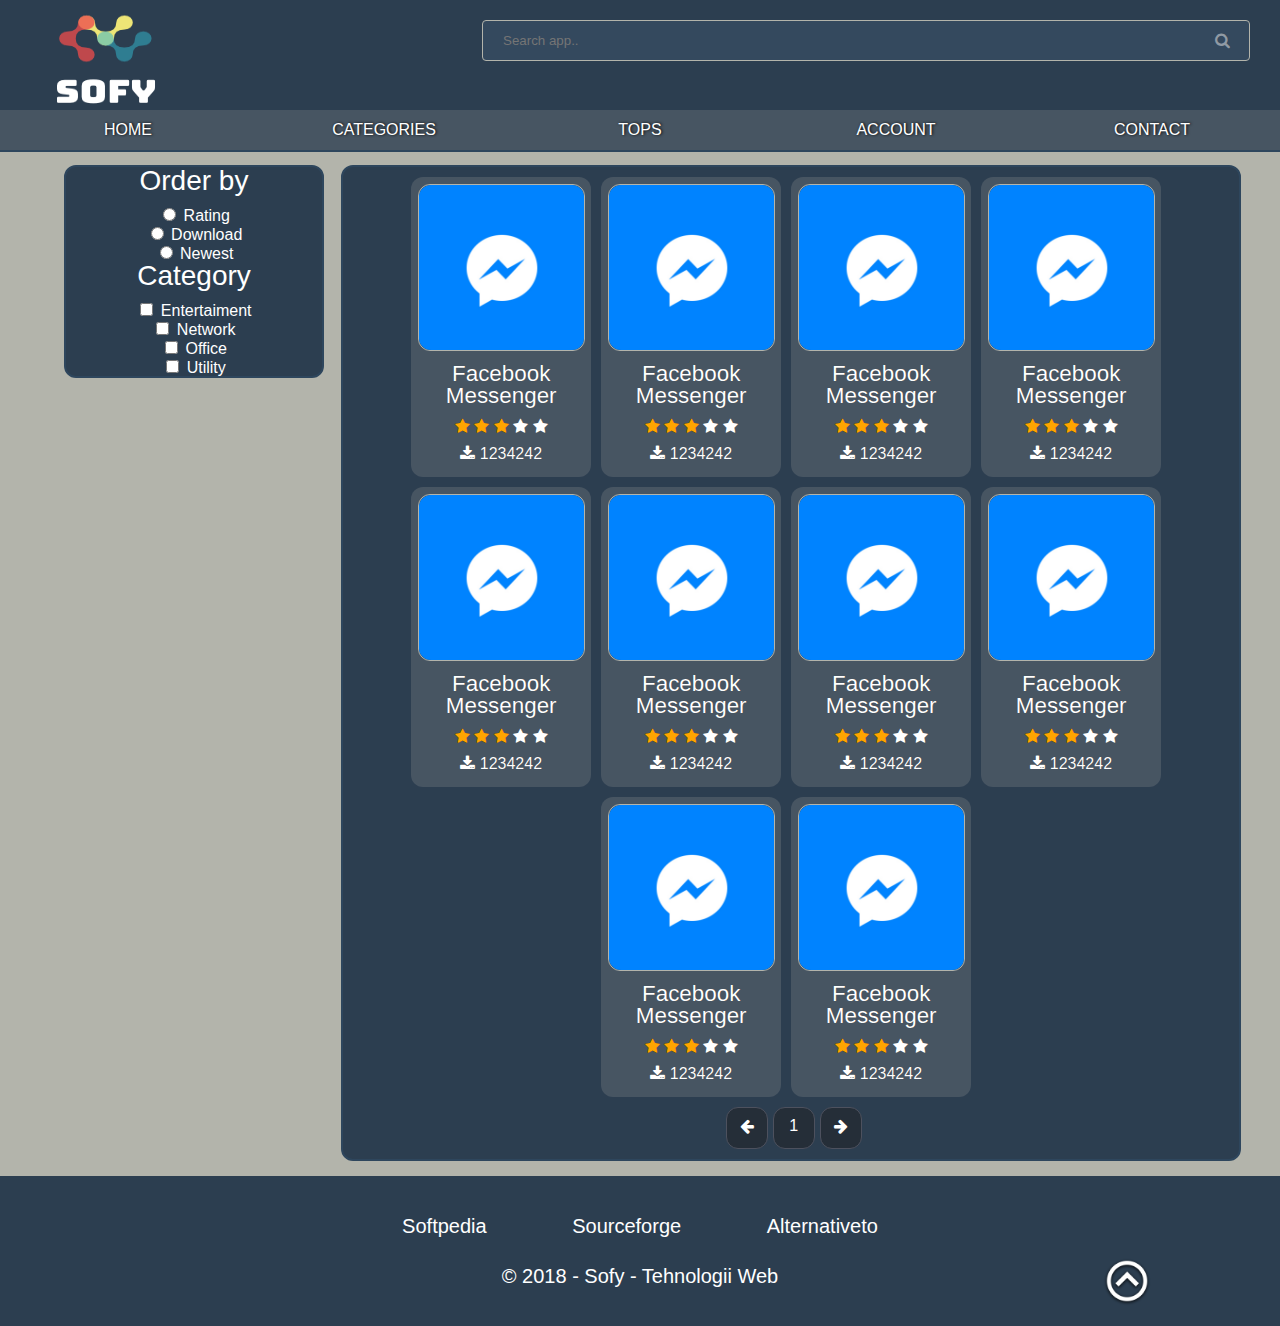
==== commit e87c894b: "Upload Page" ====
--- a/all.html
+++ b/all.html
@@ -12,7 +12,7 @@
     <link rel="stylesheet" media="(min-width:900px)" href="css/large.css">
     <link rel="icon" href="images/logo.png" type="image/x-icon" />
 
-    <title>Categories</title>
+    <title>All Apps</title>
 </head>
 
 <body>
@@ -26,10 +26,10 @@
         <nav class="navigation">
             <ul>
                 <li>
-                    <a href="index.html" class="noborder">HOME</a>
-                </li>
-                <li>
-                    <a href="categories.html" class="noborder">CATEGORIES</a>
+                    <a href="index.html">HOME</a>
+                </li>
+                <li>
+                    <a href="categories.html">CATEGORIES</a>
                 </li>
                 <li>
                     <a href="tops.html">TOPS</a>
@@ -321,4 +321,4 @@
 </body>
 
 
-</html>+</html>
--- a/css/style.css
+++ b/css/style.css
@@ -108,7 +108,7 @@
 }
 
 /* END HEADER CSS 
-   BEGIN TITLE&DESCRIPTION CSS*/
+   BEGIN MAIN-INDEX CSS*/
 
 #description {
 	background: #2c3e50;
@@ -121,9 +121,6 @@
 	text-align: center;
 }
 
-/* END TITLE&DESCRIPTION CSS
-   BEGIN MAIN CSS*/
-
 .main, aside, .main-full {
 	background-color: #2c3e50;
 	border-radius: 12px;
@@ -136,7 +133,7 @@
 }
 
 
-/* END MAIN CSS
+/* END MAIN-INDEX CSS
    BEGIN FOOTER CSS*/
 
 footer {
@@ -293,7 +290,7 @@
 	text-shadow: #000 0px 0px 6px;
 }
 
-.login-container button{
+.login-container button, #upload-form button{
     border: none;
     color: white;
     background-color: #252e38;
@@ -350,7 +347,6 @@
 }
 
 /* END LOGIN/REGISTER CSS */
-
 
 /* START ALL-APPS CSS */
 
--- a/css/large.css
+++ b/css/large.css
@@ -1,228 +1,227 @@
-
 header {
     position: relative;
-	display: block;
-	width:100%;
-	height: 150px;
-	margin: 0;
-	padding: 0;
+    display: block;
+    width: 100%;
+    height: 150px;
+    margin: 0;
+    padding: 0;
 }
 
 .logo {
-	position: relative;
-	left: 10px;
-	height: 170px;
-	width: 200px;
-	top: -10px;
-}
-
-.logo img{
+    position: relative;
+    left: 10px;
+    height: 170px;
+    width: 200px;
+    top: -10px;
+}
+
+.logo img {
     height: 100%;
     width: 100%;
 }
 
-.search-container{
-	position: absolute;
-	right: 30px;
-	top: 20px;
-	width: 60%;
-	float:right;
-	padding-top: 20px;
-
-}
-
-.search-container form input{
-	position: absolute;
-	left:0px;
-	top:0px;
-	width: 100%;
+.search-container {
+    position: absolute;
+    right: 30px;
+    top: 20px;
+    width: 60%;
+    float: right;
+    padding-top: 20px;
+
+}
+
+.search-container form input {
+    position: absolute;
+    left: 0px;
+    top: 0px;
+    width: 100%;
     padding: 12px 20px;
     display: inline-block;
 }
 
-.search-container form button{
-	position: absolute;
-	right:0px;
-	top:0px;
-	padding: 12px 20px;
+.search-container form button {
+    position: absolute;
+    right: 0px;
+    top: 0px;
+    padding: 12px 20px;
     display: inline-block;
 }
 
 .navigation {
-	position: absolute;
-	width: 100%;
-	height: 40px;
-	top: 110px;
+    position: absolute;
+    width: 100%;
+    height: 40px;
+    top: 110px;
 }
 
 .navigation ul li {
-	float: left;
-	width: 20%;
+    float: left;
+    width: 20%;
 }
 
 .navigation ul li a {
-	display: block;
-	height: 40px;
+    display: block;
+    height: 40px;
 }
 
 
 #wrapper {
-	width: 100%;
-	margin: 0 auto;
-	padding: 0;
+    width: 100%;
+    margin: 0 auto;
+    padding: 0;
 }
 
 #description {
-	position: relative;
-	width: 88.5%;
-	padding: 10px;
-	margin-top: 3%;
-	margin-left: 5%;
-	margin-bottom: 0;
-	line-height: 40px;
-	height: auto;
+    position: relative;
+    width: 88.5%;
+    padding: 10px;
+    margin-top: 3%;
+    margin-left: 5%;
+    margin-bottom: 0;
+    line-height: 40px;
+    height: auto;
 }
 
 #description h1 {
-	font-size:40px;
+    font-size: 40px;
 }
 
 .main {
-	width: 69%;
-	margin-top: 15px;
-	margin-left: 5%;
-	display: inline-block;
-	height: 700px;
-	margin-bottom: 15px;
-	float: left;
-}
-
-.main-full
-{
-	width: 90%;
-	margin-left: 5%;
-	margin-right: 5%;
-	margin-top: 3%;
-	margin-bottom: 15px;
-	height: auto;
+    width: 69%;
+    margin-top: 15px;
+    margin-left: 5%;
+    display: inline-block;
+    height: 700px;
+    margin-bottom: 15px;
+    float: left;
+}
+
+.main-full {
+    width: 90%;
+    margin-left: 5%;
+    margin-right: 5%;
+    margin-top: 3%;
+    margin-bottom: 15px;
+    height: auto;
     padding: 0;
 }
 
 aside {
-	position: relative;
-	left: 1%;
-	width: 20%;
-	margin-top: 15px;
-	margin-left: 10px;
-	display: inline-block;
-	height: 700px;
-	margin-bottom: 15px;
-	float: left;
+    position: relative;
+    left: 1%;
+    width: 20%;
+    margin-top: 15px;
+    margin-left: 10px;
+    display: inline-block;
+    height: 700px;
+    margin-bottom: 15px;
+    float: left;
 }
 
 #wrapper aside h2 {
-	font-size: 25px;
+    font-size: 25px;
 }
 
 #wrapper aside p {
-	font-size: 20px;
+    font-size: 20px;
 }
 
 body section form div {
-	position: relative;
-	top: 20px;
-	left: 30%;
-	display: inline-block;
-	width: inherit;
-	text-align: center;
-}
-
-body section form p{
-	font-size: 30px;
+    position: relative;
+    top: 20px;
+    left: 30%;
+    display: inline-block;
+    width: inherit;
+    text-align: center;
+}
+
+body section form p {
+    font-size: 30px;
 }
 
 .left-article {
-	width:45%;
-	margin-left:3%;
-	float:left;
-	margin-top:10%;
-	margin-bottom: 10px;
-	font-size: auto;
+    width: 45%;
+    margin-left: 3%;
+    float: left;
+    margin-top: 10%;
+    margin-bottom: 10px;
+    font-size: auto;
 }
 
 .right-article {
-	width:45%;
-	float:right;
-	margin-right: 3%;
-	margin-bottom: 10px;
-	margin-top:10%;
+    width: 45%;
+    float: right;
+    margin-right: 3%;
+    margin-bottom: 10px;
+    margin-top: 10%;
 }
 
 /* APP LIST CSS */
 
-.app-list{
+.app-list {
     -webkit-columns: 3;
     -moz-columns: 3;
     columns: 3;
-    width:100%;
-    
+    width: 100%;
+
     -webkit-column-gap: 5px;
-	column-gap: 5px;
-	-moz-column-gap: 5px;
-    }
-
-.app-section{
-	position: relative;
-	margin-top: 25px;
-	width:100%;
-	height: 300px;
-}
-
-.app-section h1{
-	padding-left: 20px;
-	display: inline-block;
+    column-gap: 5px;
+    -moz-column-gap: 5px;
+}
+
+.app-section {
+    position: relative;
+    margin-top: 25px;
+    width: 100%;
+    height: 300px;
+}
+
+.app-section h1 {
+    padding-left: 20px;
+    display: inline-block;
     font-size: 30px;
 }
 
 .see-more-button {
-	position: absolute;
-	right: 15px;
-	top: -10px;
-	display: inline-block;
+    position: absolute;
+    right: 15px;
+    top: -10px;
+    display: inline-block;
     padding: 15px 32px;
     font-size: 16px;
     margin: 4px 2px;
 }
 
+
 .app-list-child {
-    position:relative;
+    position: relative;
     width: 94%;
     height: 100px;
-    overflow:hidden;
-    margin-bottom:5px;
-}
-
-.app-list-child-img-container{
-    position:absolute;
+    overflow: hidden;
+    margin-bottom: 5px;
+}
+
+.app-list-child-img-container {
+    position: absolute;
     width: 80px;
-    height:80px;
-    top:10px;
-    left:10px;
-}
-
-.app-list-child-img-container img{
-    width:100%;
-    height:100%;
+    height: 80px;
+    top: 10px;
+    left: 10px;
+}
+
+.app-list-child-img-container img {
+    width: 100%;
+    height: 100%;
 }
 
 .app-list-child-title {
-    font-size: 23px;   
-    margin:0;
-    width:60%;
-    height:30px;
-    position:absolute;
-    top:10px;
-    left:100px;
+    font-size: 23px;
+    margin: 0;
+    width: 60%;
+    height: 30px;
+    position: absolute;
+    top: 10px;
+    left: 100px;
 }
 
 .bigger-title {
@@ -231,60 +230,63 @@
 }
 
 .app-list-child-rating {
-    top:38px;
-}
-
-.app-list-child-rating, .app-list-child-downloads{
-    margin:0;
-    width:60%;
-    height:20px;
-    position:absolute;
-    left:100px;
-    right:10px;
-}
-
-.app-list-child-downloads{
-  top:65px; 
-}
+    top: 38px;
+}
+
+.app-list-child-rating,
+.app-list-child-downloads {
+    margin: 0;
+    width: 60%;
+    height: 20px;
+    position: absolute;
+    left: 100px;
+    right: 10px;
+}
+
+.app-list-child-downloads {
+    top: 65px;
+}
+
+
 /* END APP LIST CSS */
 
 /* PROFILE PAGE CSS */
 
 #basic-info-container {
-	width: 60%;
-	height: 310px;
-	position: relative;
+    width: 60%;
+    height: 310px;
+    position: relative;
     display: inline-block;
     margin-top: 3%;
     margin-bottom: 3%;
 }
 
 #pic {
-	position: relative;
-	float: left;
-	margin-left: 10%;
-    margin-top: 25px;
-	width: 35%;
+    position: relative;
+    float: left;
+    margin-left: 10%;
+    margin-top: 3%;
+    width: 35%;
     height: auto;
     display: inline-block;
 }
 
 #info {
-	float: right;
-	position: relative;
-	width: 50%;
-    top: 20px;
-	left: 10px;
-	text-align: left;
-	line-height: 30px;
+    float: right;
+    position: relative;
+    width: 40%;
+    top: 20%;
+    right: 10%;
+    text-align: left;
+    line-height: 20px;
     display: inline-block;
 }
 
 
 #options-container {
-	position: relative;
+    position: relative;
     float: right;
-	line-height: 30px;
+    line-height: 30px;
     width: 150px;
     display: inline-block;
     margin-right: 10%;
@@ -294,12 +296,12 @@
 }
 
 .option {
-	padding:10px 20px;
-    margin-bottom:10px;
+    padding: 10px 20px;
+    margin-bottom: 10px;
 }
 
 .option a:hover {
-	font-size: 20px;
+    font-size: 20px;
 }
 
 .profile-rating-container {
@@ -312,8 +314,8 @@
 
 .profile-rating-stars {
     width: 100px !important;
-	top: 0px !important;
-	left: 0px !important;
+    top: 0px !important;
+    left: 0px !important;
     position: relative !important;
     display: inline-block !important;
 }
@@ -323,58 +325,60 @@
     margin-right: 5px;
     margin-top: 3px;
 }
+
 /* START LOGIN/REGISTER CSS */
 
 #login-window {
-	position: relative;
-	display:block;
-	margin: 3% 10%;
-	width: 50%;
-	height: 500px;
-	border-radius: 12px;
-	background-color: #2c3e50;
-	border-color:#4d515e;
-	border-style: solid;
-	border-width: 1px;
-	margin-left: 25%;
-}
-
-.connection-container{
-	position: absolute;
-	top:50px;
-    width:100%;
-	height:100%;
+    position: relative;
+    display: block;
+    margin: 3% 10%;
+    width: 50%;
+    height: 500px;
+    border-radius: 12px;
+    background-color: #2c3e50;
+    border-color: #4d515e;
+    border-style: solid;
+    border-width: 1px;
+    margin-left: 25%;
+}
+
+.connection-container {
+    position: absolute;
+    top: 50px;
+    width: 100%;
+    height: 100%;
 }
 
 .login-container {
-	position: absolute;
+    position: absolute;
     width: 200px;
     height: 240px;
-    right:53%;
+    right: 53%;
     top: 66px;
 }
- 
-h1{
-	font-size: 28px;
-	margin-bottom: 10px;
-}
-br{
-	margin-bottom: 5px;
-}
-
-.login-container p{
-	margin-top: 10px;
-	margin-bottom: 10px;
+
+h1 {
+    font-size: 28px;
+    margin-bottom: 10px;
+}
+
+br {
+    margin-bottom: 5px;
+}
+
+.login-container p {
+    margin-top: 10px;
+    margin-bottom: 10px;
     font-size: 18px;
 }
 
-.register-container p{
-	margin-top: 10px;
-	margin-bottom: 10px;
+.register-container p {
+    margin-top: 10px;
+    margin-bottom: 10px;
     font-size: 18px;
 }
 
-.login-container button{
+.login-container button {
     padding: 15px 32px;
     display: inline-block;
     font-size: 16px;
@@ -383,54 +387,199 @@
     left: 20%;
 }
 
-.login-container input{
+.login-container input {
     width: 100%;
     padding: 12px 20px;
     display: inline-block;
 }
 
 .register-container {
-	position: absolute;
-    left:53%;
+    position: absolute;
+    left: 53%;
     width: 200px;
     height: 330px;
 }
 
-.register-container input{
+.register-container input {
     width: 100%;
     padding: 12px 20px;
     display: inline-block;
 }
 
-
-.register-container button{
-    position:absolute;
+.register-container button, #upload-form button {
+    position: absolute;
     padding: 15px 32px;
     display: inline-block;
 }
 
 .separator {
-	position: absolute;
-    top:0px;
-    left:50%;
+    position: absolute;
+    top: 0px;
+    left: 50%;
     height: 370px;
 }
 
 
 
-/* STOP LOGIN/REGISTER CSS */
-
+/* END LOGIN/REGISTER CSS */
+
+/* START UPLOAD CSS */
+
+#upload-form-container {
+    position: relative;
+    display: block;
+    margin: 3% 27%;
+    width: 45%;
+    height: auto;
+    border-radius: 12px;
+    background-color: #2c3e50;
+    border-color: #4d515e;
+    border-style: solid;
+    border-width: 1px;
+}
+
+#upload-form {
+    position: relative;
+    display: block;
+    width: 70%;
+    margin: 5% 15%;
+}
+
+.input-box {
+    width: 50%;
+    padding: 12px 20px;
+    border: 1px solid #ccc;
+    border-radius: 4px;
+    box-sizing: border-box;
+}
+
+#upload-form button {
+    position: relative;
+    margin-left: 35%;
+}
+
+#upload-form h1 {
+    color: white;
+}
+
+/* END UPLOAD CSS */
+/* START APP PAGE CSS */
+
+#display {
+    display: flex;
+    flex-direction: row;
+    justify-content: space-between;
+}
+
+#app-logo {
+    margin-top: 10px;
+    margin-left: 10px;
+    width: 200px;
+    height: 200px;
+}
+
+#app-name {
+    width: auto;
+    margin-top: 2%;
+    line-height: 1.2;
+}
+
+#app-name h1 {
+    font-size: 60px;
+}
+
+#app-rating-stars {
+    width: 250px !important;
+    height: auto;
+    top: 20px !important;
+    left: 0px !important;
+    position: relative !important;
+    display: inline-block !important;
+}
+
+#download-button {
+    margin-top: 10px;
+    margin-right: 10px;
+    width: 200px;
+    height: 200px;
+}
+
+#app-statistics {
+    display: flex;
+    flex-direction: row;
+    width: 87%;
+    justify-content: space-between;
+    padding: 20px 20px;
+    font-size: 20px;
+}
+
+.tag {
+    background-color: grey;
+    padding: 3px;
+    border-style: solid;
+    border-color: rgb(183, 188, 193);
+    border-width: 2px;
+    border-radius: 25px;
+    margin: 5px;
+}
+
+.app-description-container {
+    width: 100%;
+    display: flex;
+    justify-content: space-between;
+    height: auto;
+}
+
+.app-info-container {
+    width: 50%;
+    height: 250px;
+    margin-top: 4%;
+    margin-bottom: 3%;
+    background: #475562;
+    border-radius: 10% 25%;
+    line-height: 20px;
+    margin-left: 50px;
+    padding: 30px;
+}
+
+.app-info-container h1 {
+    font-size: 30px;
+    letter-spacing: 4px;
+    margin-bottom: 20px;
+}
+
+.app-info-container p {
+    font-size: 15px;
+    margin-bottom: 10px;
+}
+
+#related-apps-container {
+    margin-top: 0px;
+    width: 35%;
+    height: auto;
+    padding-bottom: 30px;
+    border-bottom: none;
+    margin-right: 40px;
+    margin-bottom: 3%;
+}
+
+#columns {
+    display: flex;
+    flex-direction: column;
+}
+
+/* END APP PAGE CSS */
 
 /* START FOOTER CSS */
 
 footer {
-	display: block;
-	width: 100%;
+    display: block;
+    width: 100%;
     height: 150px;
-	margin-bottom: 0px;
-	clear:both;
+    margin-bottom: 0px;
+    clear: both;
     line-height: 40px;
-    font-size: 20px; 
+    font-size: 20px;
 }
 
 footer ul {
@@ -446,7 +595,7 @@
 footer p {
     position: relative;
     display: block;
-    top:40px;
+    top: 40px;
 }
 
 #goUp {
@@ -459,55 +608,54 @@
 
 /* CONTACT CSS */
 
-.contact-container{
+.contact-container {
     display: flex;
     justify-content: space-around;
     padding-top: 20px;
     padding-bottom: 20px;
 }
 
-.map-container{
+.map-container {
     width: 430px;
     height: 650px;
 }
 
-.map-container img{
+.map-container img {
     height: 100%;
     width: 100%;
     border-radius: 12px;
 }
 
-.contact-information-container{
-    width:  40%;
+.contact-information-container {
+    width: 40%;
     display: flex;
     justify-content: space-between;
     flex-direction: column;
 }
 
-.diana-container, .mihai-container p{
-    
-}
+.diana-container,
+.mihai-container p {}
 
 
 /* START ALL-APPS CSS */
 
-.all-app-section{
-    height: auto;
-}
-
-.all-app-aside{
+.all-app-section {
+    height: auto;
+}
+
+.all-app-aside {
     margin-left: 4%;
     margin-right: 15px;
     height: auto;
 }
 
-.app-main{
+.app-main {
     margin-left: 15px;
     width: 70%;
     height: auto;
 }
 
-.all-app-list{
+.all-app-list {
     width: 100%;
     height: auto;
     display: flex;
@@ -516,7 +664,7 @@
     align-items: space-between;
 }
 
-.all-app-child{
+.all-app-child {
     width: 180px;
     height: 300px;
     border-radius: 12px;
@@ -524,7 +672,7 @@
     margin-top: 10px;
 }
 
-.all-app-icon{
+.all-app-icon {
     display: inline-block;
     width: 165px;
     height: 165px;
@@ -538,19 +686,19 @@
     border-radius: 12px;
 }
 
-.all-app-title{
-    display: inline-block;
-    font-size: 1.4m;
-    margin-bottom: 10px;
-}
-
-.all-app-rating{
+.all-app-title {
+    display: inline-block;
+    font-size: 1.4em;
+    margin-bottom: 10px;
+}
+
+.all-app-rating {
     display: inline-block;
     height: 50px;
     width: 100%;
 }
 
-.all-app-downloads{
+.all-app-downloads {
     display: inline-block;
     margin-top: 10px;
     height: 50px;
@@ -592,4 +740,6 @@
 
 
 
-
+>>>>>>> 98373bbc95c1c6ef85e1e83df40a2081835ce270
+
+/* END ALL-APPS CSS */
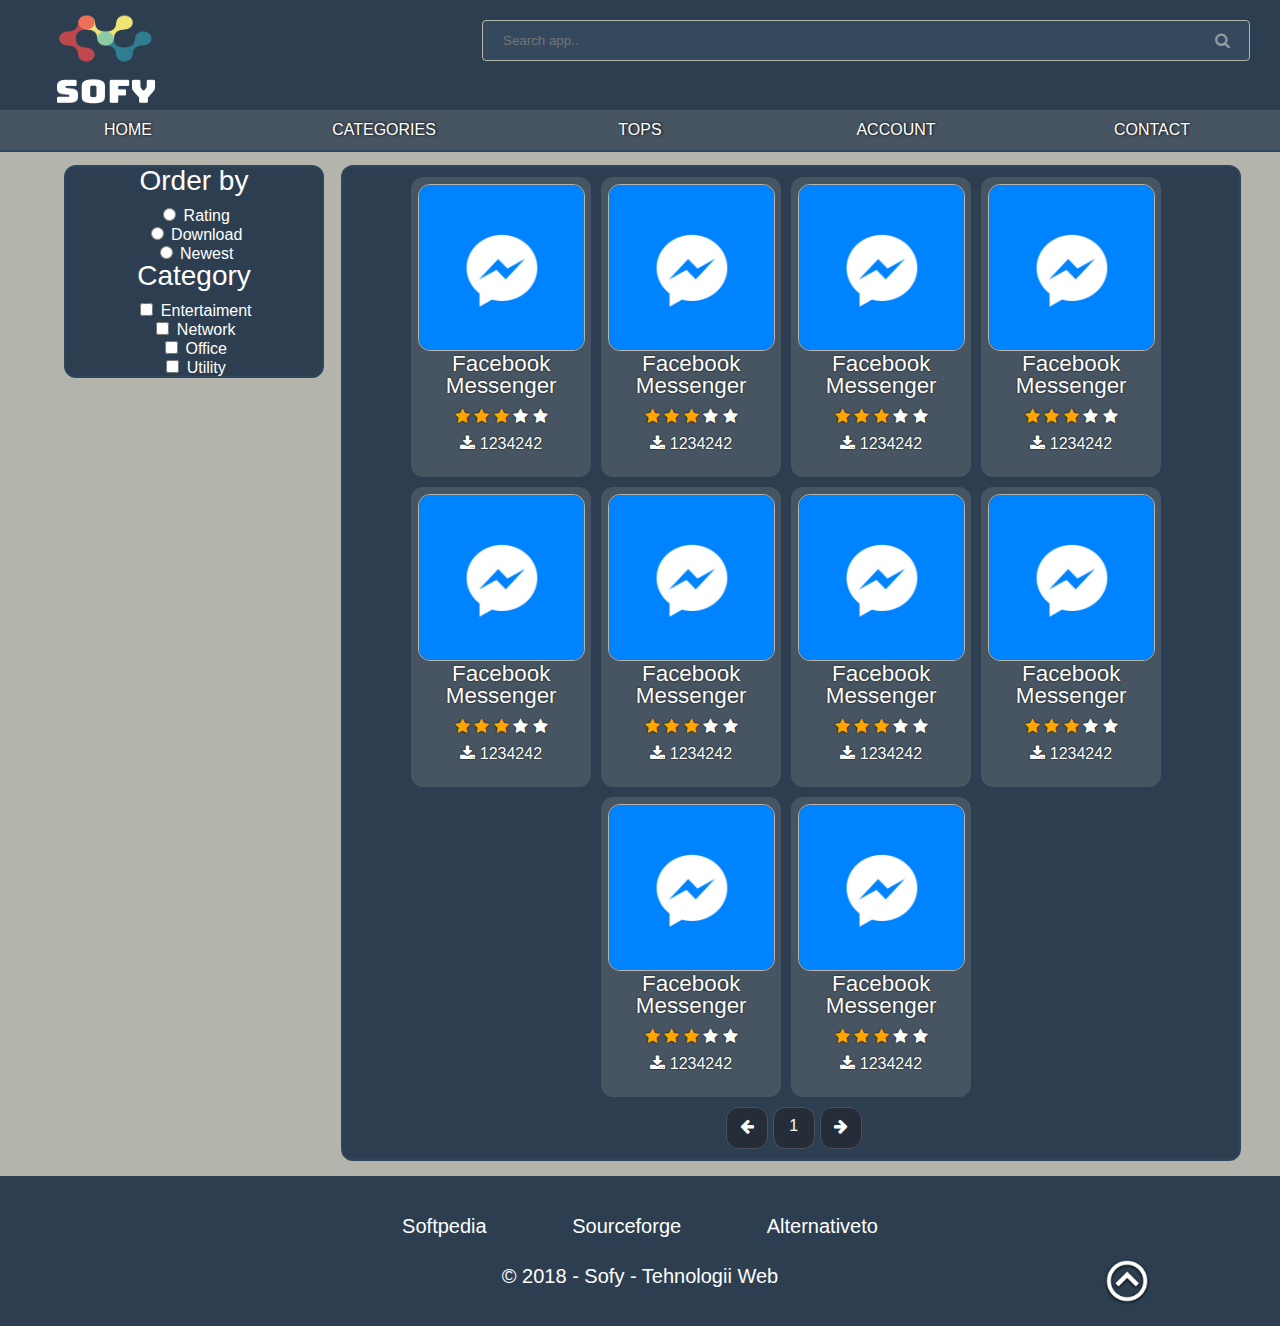
==== commit 63faa36a: "Bara login, legaturi see more si aplciatii, drop down menu, corectare buguri" ====
--- a/all.html
+++ b/all.html
@@ -28,11 +28,22 @@
                 <li>
                     <a href="index.html">HOME</a>
                 </li>
-                <li>
+                <li class="categories-father">
                     <a href="categories.html">CATEGORIES</a>
-                </li>
-                <li>
+                    <div id="drop-down">
+                        <a href="all.html">Entertaiment</a>
+                        <a href="all.html">Network</a>
+                        <a href="all.html">Office</a>
+                        <a href="all.html">Utility</a>
+                    </div>
+                </li>
+                <li class="categories-father">
                     <a href="tops.html">TOPS</a>
+                     <div id="drop-down">
+                        <a href="all.html">Most downloaded apps</a>
+                        <a href="all.html">Most popular apps</a>
+                        <a href="all.html">Most recent apps</a>
+                    </div>
                 </li>
                 <li>
                     <a href="login.html">ACCOUNT</a>
@@ -42,9 +53,8 @@
                 </li>
             </ul>
         </nav>
-
         <span class="search-container">
-            <form action="/search.php">
+            <form action="app.html">
                 <input type="text" placeholder="Search app.." name="search">
                 <button type="submit" class="fa fa-search"></button>
             </form>
--- a/css/style.css
+++ b/css/style.css
@@ -76,6 +76,7 @@
 }
 
 .navigation {
+     z-index:99;
 	list-style:none;
 	text-align: center;
 	text-shadow: #000 1px 0px 3px;
@@ -107,10 +108,38 @@
 	color: #FFF;
 }
 
-/* END HEADER CSS 
-   BEGIN MAIN-INDEX CSS*/
-
-#description {
+.categories-father{
+    overflow: hidden;
+    height: 40px;
+}
+
+.categories-father a{
+    border-bottom:2px;
+	border-bottom-color: #2e465d;
+	border-bottom-style: solid;	
+}
+
+.categories-father:hover{
+    height: auto;
+}
+
+#drop-down a{
+    z-index:99;
+    background: #566674;
+    border-left:2px;
+    border-right:2px;
+	border-bottom-color: #2e465d;
+	border-bottom-style: solid;	
+}
+
+#drop-down a:hover{
+    background-color: #2c3e50;
+    
+}
+
+/* END HEADER CSS */
+
+.description {
 	background: #2c3e50;
 	border-radius: 12px;
 	border-style: solid;
@@ -132,9 +161,7 @@
 	color: white;
 }
 
-
-/* END MAIN-INDEX CSS
-   BEGIN FOOTER CSS*/
+/*BEGIN FOOTER CSS*/
 
 footer {
 	font-family: Arial;
@@ -159,7 +186,11 @@
 	border-bottom-color: #b3b4ab;
 }
 
-.see-more-button {
+.app-section:last-child{
+    border-style: none;
+}
+
+.see-more-button, .option {
 	font-family: Arial, Helvetica, sans-serif;
     color: white;
     background-color: #252e38;
@@ -173,7 +204,7 @@
 	border-radius: 12px;
 }
 
-.see-more-button:hover{
+.see-more-button:hover, .option:hover {
 	background-color: grey;
 }
 
@@ -205,11 +236,11 @@
 color:black;
 }
 
-.app-list-child-img-container{
+.app-list-child-img-container {
     border-width: 10px;
 }
 
-.app-list-child-img-container img{
+.app-list-child-img-container img {
 	border-radius: 12px;
 }
  
@@ -219,7 +250,7 @@
     text-align:left;
 }
 
-.app-list-child-rating{
+.app-list-child-rating {
   text-align:left;
 }
 
@@ -227,7 +258,7 @@
     color: orange;
 }
 
-.app-list-child-downloads{
+.app-list-child-downloads {
   text-align:left;
   text-shadow: #000 0px 0px 2px;
   color:white;
@@ -249,24 +280,9 @@
 	font-family: Arial, Helvetica, sans-serif;
 }
 
-#options-container {
-	font-family: Arial, Helvetica, sans-serif;
-	list-style: none;
-	text-align: center;
-}
-
-.option {
-	background: #475562;
-	border-radius: 5px 15px;
-		
-}
 .option a{
-	text-decoration: none;
-	color: #FFF;
-}
-
-.option a:hover {
-	color: darkred;
+    text-decoration: none;
+    color: #FFF;
 }
 
 /* END PROFILE CSS 
@@ -278,7 +294,6 @@
 	border-color:#4d515e;
 	border-style: solid;
 	border-width: 1px;
-	border-radius: 12px;
 }
 
 .connection-container{
@@ -290,7 +305,7 @@
 	text-shadow: #000 0px 0px 6px;
 }
 
-.login-container button, #upload-form button{
+.login-container button, #upload-form button, #settings-container .settings button{
     border: none;
     color: white;
     background-color: #252e38;
@@ -352,22 +367,16 @@
 
 .all-app-child{
     background-color: #475562;
-    text-shadow: #000 0px 0px 0px;
+    text-shadow: #000 0px 0px 2px;
 }
 
 .all-app-icon{
-    margin-top: 7px;
-        border-style: solid;
+    border-style: solid;
     border-width: 1px;
     border-color: #b3b4ab;
     border-radius: 12px;
 }
 
-.all-app-title{
-    margin-top: 10px;
-    font-size: 1.1em;
-}
-
 .all-app-child:hover{
     background-color: #7f8a95;
 }
@@ -387,7 +396,91 @@
 
 .all-app-child a{
     text-decoration: none;
-    color: white;
-}
-
-/* END ALL-APPS CSS */
+    outline: none; 
+    color: white;
+}
+
+/* END ALL-APPS CSS
+   START UPLOAD CSS */
+
+#upload-form-container {
+    border-radius: 12px;
+    background-color: #2c3e50;
+    border-color: #4d515e;
+    border-style: solid;
+    border-width: 1px;
+}
+
+.input-box {
+    border: 1px solid #ccc;
+    border-radius: 4px;
+}
+
+
+#upload-form h1, #settings-container .settings h1 {
+    color: white;
+}
+
+/* END UPLOAD CSS 
+
+   START SETTINGS CSS */
+
+#settings-container {
+    border-radius: 12px;
+    background-color: #2c3e50;
+    border-color: #4d515e;
+    border-style: solid;
+    border-width: 1px;
+}
+
+/* END SETTINGS CSS */
+
+/* START APP PAGE CSS */
+
+.tag {
+    background-color: grey;
+    border-style: solid;
+    border-color: rgb(183, 188, 193);
+    border-width: 2px;
+    border-radius: 25px;
+}
+
+.app-info-container {
+    background: #475562;
+    border-radius: 10% 25%;
+}
+
+#related-apps-container {
+    border-bottom: none;
+}
+
+/* END APP PAGE CSS 
+
+   START CONTACT CSS */
+
+.map-container img {
+    border-radius: 12px;
+}
+
+
+
+
+
+
+
+
+
+
+
+
+
+
+
+
+
+
+
+
+
+
+
--- a/css/small.css
+++ b/css/small.css
@@ -72,18 +72,19 @@
 }
 
 
-#wrapper {
-	width: 100%;
-}
-
-#description {
-	position: relative;
-	width: 88.5%;
+.wrapper {
+    width: 100%;
+}
+
+.description {
+	position: relative;
 	padding: 10px;
 	margin-top: 3%;
+	width: 90%-20px;
 	margin-left: 5%;
+	margin-right: 5%;
 	margin-bottom: 0;
-	line-height: 40px;
+	line-height: 35px;
 	height: auto;
 }
 
@@ -92,7 +93,7 @@
 }
 
 
-.main-full, #main, aside
+.main-full, .main, aside
 {
 	width: 90%;
 	margin-left: 5%;
@@ -443,4 +444,333 @@
     float: right;
     width: 50px;
     height: 50px;
-}+}
+
+
+/* CONTACT CSS */
+
+.contact-container {
+    display: flex;
+    justify-content: space-around;
+    flex-wrap: wrap;
+    padding-top: 20px;
+    padding-bottom: 20px;
+}
+
+.map-container {
+    width: 90%;
+    height: auto;
+    box-sizing:border-box;
+    object-fit: contain;
+}
+
+.map-container img {
+    height: 100%;
+    width: 100%;
+    box-sizing:border-box;
+    object-fit: contain;
+    border-radius: 12px;
+}
+
+.contact-information-container {
+    width: 90%;
+    margin-top: 15px;
+    display: flex;
+    justify-content: space-between;
+    flex-direction: column;
+}
+
+.diana-container,
+.mihai-container p {}
+
+/* END CONTACT CSS */
+
+
+/* START ALL-APPS CSS */
+
+.all-app-section {
+    height: auto;
+    
+}
+
+.all-app-aside {
+    width: 90%;
+    height: auto;
+}
+
+.app-main {
+    width: 90%;
+    height: auto;
+}
+
+.all-app-list {
+    width: 100%;
+    height: auto;
+    display: flex;
+    justify-content:center;
+    flex-wrap:wrap;
+    align-items: space-between;
+}
+
+.all-app-child {
+    width: 180px;
+    height: 300px;
+    border-radius: 12px;
+    margin-right: 10px;
+    margin-top: 10px;
+}
+
+.all-app-icon {
+    display: inline-block;
+    width: 165px;
+    height: 165px;
+    
+}
+
+.all-app-icon img{
+    object-fit: cover;
+    width: 165px;
+    height: 165px;
+    border-radius: 12px;
+}
+
+.all-app-title {
+    display: inline-block;
+    font-size: 1.4em;
+    margin-bottom: 10px;
+}
+
+.all-app-rating {
+    display: inline-block;
+    height: 50px;
+    width: 100%;
+}
+
+.all-app-downloads {
+    display: inline-block;
+    margin-top: 10px;
+    height: 50px;
+    width: 100%;
+}
+
+.all-app-pages{
+    display: flex;
+    justify-content: center;
+    margin-top: 10px;
+    margin-bottom: 10px;
+}
+
+.all-app-button{
+    width: 40px;
+    height: 20px;
+    padding-top: 10px;
+    margin-left: 5px;
+    padding-bottom: 10px;
+}
+/* END ALL-APPS CSS */
+
+
+/* START APP PAGE CSS */
+
+#display {
+    display: flex;
+    flex-direction: column;
+    justify-content: center;
+    align-items: center;
+    margin-bottom: -5px;
+}
+
+#app-logo {
+    margin-top: 15px;
+    height: 90%;
+    width: 90%;
+    box-sizing:border-box;
+    object-fit: contain;
+    border-radius: 12px;
+}
+
+#app-logo img{
+    object-fit: cover;
+    border-radius: 12px;
+}
+
+#app-name {
+    width: auto;
+    margin-top: 2%;
+    line-height: 1.2;
+}
+
+#app-name h1 {
+    font-size: 60px;
+}
+
+#app-rating-stars {
+    width: 250px !important;
+    height: auto;
+    top: 20px !important;
+    left: 0px !important;
+    position: relative !important;
+    display: inline-block !important;
+}
+
+#download-button {
+    margin-top: 10px;
+    margin-right: 10px;
+    width: 200px;
+    height: 200px;
+}
+
+#app-statistics {
+    display: flex;
+    flex-direction: column;
+    width: 87%;
+    justify-content: center;
+    padding: 20px 20px;
+    font-size: 20px;
+    
+}
+
+#app-statistics *{
+    margin-bottom: 15px;
+    
+}
+
+
+.tag {
+    background-color: grey;
+    padding: 3px;
+    border-style: solid;
+    border-color: rgb(183, 188, 193);
+    border-width: 2px;
+    border-radius: 25px;
+    margin: 5px;
+}
+
+.app-description-container {
+    width: 100%;
+    display: flex;
+    justify-content: center;
+    flex-wrap: wrap;
+    height: auto;
+}
+
+.app-info-container {
+    width: 90%;
+    height: auto;
+    background: #475562;
+    border-radius: 10% 25%;
+    line-height: 20px;
+    padding: 15px;
+}
+
+.app-info-container h1 {
+    font-size: 30px;
+    letter-spacing: 4px;
+    margin-bottom: 20px;
+}
+
+.app-info-container p {
+    font-size: 15px;
+    margin-bottom: 10px;
+}
+
+#related-apps-container {
+    margin-top: 15px;
+    width: 100%;
+    height: auto;
+    border-bottom: none;
+}
+
+#related-apps-container h1{
+    margin-bottom: 10px;
+}
+
+#columns {
+    display: flex;
+    flex-direction: column;
+}
+
+/* END APP PAGE CSS */
+
+/* PROFILE PAGE CSS */
+
+#profile-container{
+    display: flex;
+    justify-content: center;
+    flex-wrap: wrap;
+}
+
+#basic-info-container {
+    width: 100%;
+    height: auto;
+    margin-top: 3%;
+    margin-bottom: 3%;
+    display: flex;
+    justify-content: flex-start;
+    flex-wrap: wrap;
+    flex-direction: row;
+}
+
+#pic {
+    float: left;
+    margin-left: 10px;
+    margin-top: 20px;
+    width: 40%;
+    height: 70%;
+    display: inline-block;
+    
+    box-sizing:border-box;
+    object-fit: contain;
+    border-radius: 12px;
+}
+
+#info {
+    width: 55%;
+    height: auto;
+    text-align: left;
+    line-height: 15px;
+    display: inline-block;
+    padding-bottom: 20px;
+}
+
+#profile-star-center{
+    margin-left: 30px;
+    padding-top: 5px;
+}
+
+#options-container {
+    width: 80%;
+    padding-left: 10%;
+}
+
+.option {
+
+}
+
+.profile-rating-container {
+    position: relative;
+}
+
+.profile-rating-text {
+    display: inline-block;
+}
+
+.profile-rating-stars {
+    width: 100px !important;
+    top: 0px !important;
+    left: 0px !important;
+    position: relative !important;
+    display: inline-block !important;
+}
+
+#app-section-small{
+    position: none;
+}
+
+.delete-button {
+    float: right;
+    margin-right: 5px;
+    margin-top: 3px;
+}
+
+/* END PROFILE CSS */--- a/css/large.css
+++ b/css/large.css
@@ -65,13 +65,13 @@
 }
 
 
-#wrapper {
+.wrapper {
     width: 100%;
     margin: 0 auto;
     padding: 0;
 }
 
-#description {
+.description {
     position: relative;
     width: 88.5%;
     padding: 10px;
@@ -156,7 +156,44 @@
     margin-top: 10%;
 }
 
-/* APP LIST CSS */
+/* START FOOTER CSS */
+
+footer {
+    display: block;
+    width: 100%;
+    height: 150px;
+    margin-bottom: 0px;
+    clear: both;
+    line-height: 40px;
+    font-size: 20px;
+}
+
+footer ul {
+    position: relative;
+    top: 30px;
+}
+
+footer ul li {
+    display: inline;
+    padding: 40px 40px;
+}
+
+footer p {
+    position: relative;
+    display: block;
+    top: 40px;
+}
+
+#goUp {
+    position: relative;
+    float: right;
+    margin-right: 10%;
+    width: 50px;
+    height: 50px;
+}
+
+/*  END FOOTER CSS 
+    APP LIST CSS */
 
 .app-list {
     -webkit-columns: 3;
@@ -254,40 +291,38 @@
 
 #basic-info-container {
     width: 60%;
-    height: 310px;
+    height: auto;
     position: relative;
     display: inline-block;
     margin-top: 3%;
     margin-bottom: 3%;
+    padding: 2% 0;
 }
 
 #pic {
     position: relative;
-    float: left;
-    margin-left: 10%;
-    margin-top: 3%;
     width: 35%;
-    height: auto;
     display: inline-block;
 }
 
 #info {
+    position: relative;
     float: right;
-    position: relative;
     width: 40%;
-    top: 20%;
-    right: 10%;
     text-align: left;
     line-height: 20px;
     display: inline-block;
+    margin-right: 10%;
+    margin-top: 7%;
 }
 
 
 #options-container {
     position: relative;
     float: right;
-    line-height: 30px;
-    width: 150px;
+    line-height: 40px;
+    font-size: 20px;
+    width: 200px;
     display: inline-block;
     margin-right: 10%;
     margin-top: 8%;
@@ -298,10 +333,6 @@
 .option {
     padding: 10px 20px;
     margin-bottom: 10px;
-}
-
-.option a:hover {
-    font-size: 20px;
 }
 
 .profile-rating-container {
@@ -326,20 +357,17 @@
     margin-top: 3px;
 }
 
+/* END PROFILE CSS */
+
 /* START LOGIN/REGISTER CSS */
 
 #login-window {
     position: relative;
     display: block;
     margin: 3% 10%;
-    width: 50%;
+    width: 60%;
     height: 500px;
-    border-radius: 12px;
-    background-color: #2c3e50;
-    border-color: #4d515e;
-    border-style: solid;
-    border-width: 1px;
-    margin-left: 25%;
+    margin-left: 22%;
 }
 
 .connection-container {
@@ -406,7 +434,7 @@
     display: inline-block;
 }
 
-.register-container button, #upload-form button {
+.register-container button, #upload-form button, #settings-container .settings button {
     position: absolute;
     padding: 15px 32px;
     display: inline-block;
@@ -417,13 +445,96 @@
     top: 0px;
     left: 50%;
     height: 370px;
-}
-
-
+    width: 3px;
+    background-color: white;
+}
 
 /* END LOGIN/REGISTER CSS */
 
-/* START UPLOAD CSS */
+/* START ALL-APPS CSS */
+
+.all-app-section {
+    height: auto;
+}
+
+.all-app-aside {
+    margin-left: 4%;
+    margin-right: 15px;
+    height: auto;
+}
+
+.app-main {
+    margin-left: 15px;
+    width: 70%;
+    height: auto;
+}
+
+.all-app-list {
+    width: 100%;
+    height: auto;
+    display: flex;
+    justify-content:center;
+    flex-wrap:wrap;
+    align-items: space-between;
+}
+
+.all-app-child {
+    width: 180px;
+    height: 300px;
+    border-radius: 12px;
+    margin-right: 10px;
+    margin-top: 10px;
+}
+
+.all-app-icon {
+    display: inline-block;
+    width: 165px;
+    height: 165px;
+    margin-top: 7px;
+}
+
+.all-app-icon img{
+    object-fit: cover;
+    width: 165px;
+    height: 165px;
+    border-radius: 12px;
+}
+
+.all-app-title {
+    display: inline-block;
+    font-size: 1.4em;
+    margin-bottom: 10px;
+}
+
+.all-app-rating {
+    display: inline-block;
+    height: 50px;
+    width: 100%;
+}
+
+.all-app-downloads {
+    display: inline-block;
+    margin-top: 10px;
+    height: 50px;
+    width: 100%;
+}
+
+.all-app-pages{
+    display: flex;
+    justify-content: center;
+    margin-top: 10px;
+    margin-bottom: 10px;
+}
+
+.all-app-button{
+    width: 40px;
+    height: 20px;
+    padding-top: 10px;
+    margin-left: 5px;
+    padding-bottom: 10px;
+}
+/* END ALL-APPS CSS 
+   START UPLOAD CSS */
 
 #upload-form-container {
     position: relative;
@@ -431,11 +542,6 @@
     margin: 3% 27%;
     width: 45%;
     height: auto;
-    border-radius: 12px;
-    background-color: #2c3e50;
-    border-color: #4d515e;
-    border-style: solid;
-    border-width: 1px;
 }
 
 #upload-form {
@@ -448,8 +554,6 @@
 .input-box {
     width: 50%;
     padding: 12px 20px;
-    border: 1px solid #ccc;
-    border-radius: 4px;
     box-sizing: border-box;
 }
 
@@ -458,17 +562,48 @@
     margin-left: 35%;
 }
 
-#upload-form h1 {
-    color: white;
-}
-
-/* END UPLOAD CSS */
+/* END UPLOAD CSS 
+
+   START SETTINGS CSS */
+
+#settings-container {
+    position: relative;
+    display: block;
+    margin: 3% 27%;
+    width: 45%;
+    height: auto;
+}
+
+.settings {
+    position: relative;
+    display: block;
+    width: 100%;
+}
+
+.set-form {
+    position: relative;
+    display: inline-block;
+    width: 70%;
+    margin: 5%;
+}
+#settings-container .settings button {
+    position: relative;
+    display: inline-block;
+}
+
+.input-box {
+    width: 100%;
+}
+/* END SETTINGS CSS */
+
 /* START APP PAGE CSS */
 
 #display {
     display: flex;
     flex-direction: row;
     justify-content: space-between;
+    height: auto;
+    padding-bottom: 20px;
 }
 
 #app-logo {
@@ -514,12 +649,7 @@
 }
 
 .tag {
-    background-color: grey;
     padding: 3px;
-    border-style: solid;
-    border-color: rgb(183, 188, 193);
-    border-width: 2px;
-    border-radius: 25px;
     margin: 5px;
 }
 
@@ -535,8 +665,6 @@
     height: 250px;
     margin-top: 4%;
     margin-bottom: 3%;
-    background: #475562;
-    border-radius: 10% 25%;
     line-height: 20px;
     margin-left: 50px;
     padding: 30px;
@@ -558,7 +686,6 @@
     width: 35%;
     height: auto;
     padding-bottom: 30px;
-    border-bottom: none;
     margin-right: 40px;
     margin-bottom: 3%;
 }
@@ -570,41 +697,6 @@
 
 /* END APP PAGE CSS */
 
-/* START FOOTER CSS */
-
-footer {
-    display: block;
-    width: 100%;
-    height: 150px;
-    margin-bottom: 0px;
-    clear: both;
-    line-height: 40px;
-    font-size: 20px;
-}
-
-footer ul {
-    position: relative;
-    top: 30px;
-}
-
-footer ul li {
-    display: inline;
-    padding: 40px 40px;
-}
-
-footer p {
-    position: relative;
-    display: block;
-    top: 40px;
-}
-
-#goUp {
-    position: relative;
-    float: right;
-    margin-right: 10%;
-    width: 50px;
-    height: 50px;
-}
 
 /* CONTACT CSS */
 
@@ -623,123 +715,23 @@
 .map-container img {
     height: 100%;
     width: 100%;
-    border-radius: 12px;
 }
 
 .contact-information-container {
     width: 40%;
+    margin-top: 3%;
     display: flex;
     justify-content: space-between;
     flex-direction: column;
-}
-
-.diana-container,
-.mihai-container p {}
-
-
-/* START ALL-APPS CSS */
-
-.all-app-section {
-    height: auto;
-}
-
-.all-app-aside {
-    margin-left: 4%;
-    margin-right: 15px;
-    height: auto;
-}
-
-.app-main {
-    margin-left: 15px;
-    width: 70%;
-    height: auto;
-}
-
-.all-app-list {
-    width: 100%;
-    height: auto;
-    display: flex;
-    justify-content:center;
-    flex-wrap:wrap;
-    align-items: space-between;
-}
-
-.all-app-child {
-    width: 180px;
-    height: 300px;
-    border-radius: 12px;
-    margin-right: 10px;
-    margin-top: 10px;
-}
-
-.all-app-icon {
-    display: inline-block;
-    width: 165px;
-    height: 165px;
-    
-}
-
-.all-app-icon img{
-    object-fit: cover;
-    width: 165px;
-    height: 165px;
-    border-radius: 12px;
-}
-
-.all-app-title {
-    display: inline-block;
-    font-size: 1.4em;
-    margin-bottom: 10px;
-}
-
-.all-app-rating {
-    display: inline-block;
-    height: 50px;
-    width: 100%;
-}
-
-.all-app-downloads {
-    display: inline-block;
-    margin-top: 10px;
-    height: 50px;
-    width: 100%;
-}
-
-.all-app-pages{
-    display: flex;
-    justify-content: center;
-    margin-top: 10px;
-    margin-bottom: 10px;
-}
-
-.all-app-button{
-    width: 40px;
-    height: 20px;
-    padding-top: 10px;
-    margin-left: 5px;
-    padding-bottom: 10px;
-}
-/* END ALL-APPS CSS */
-
-
-
-
-
-
-
-
-
-
-
-
-
-
-
-
-
-
-
-
->>>>>>> 98373bbc95c1c6ef85e1e83df40a2081835ce270
-
-/* END ALL-APPS CSS */
+    line-height: 30px;
+}
+
+
+
+
+
+
+
+
+
+
